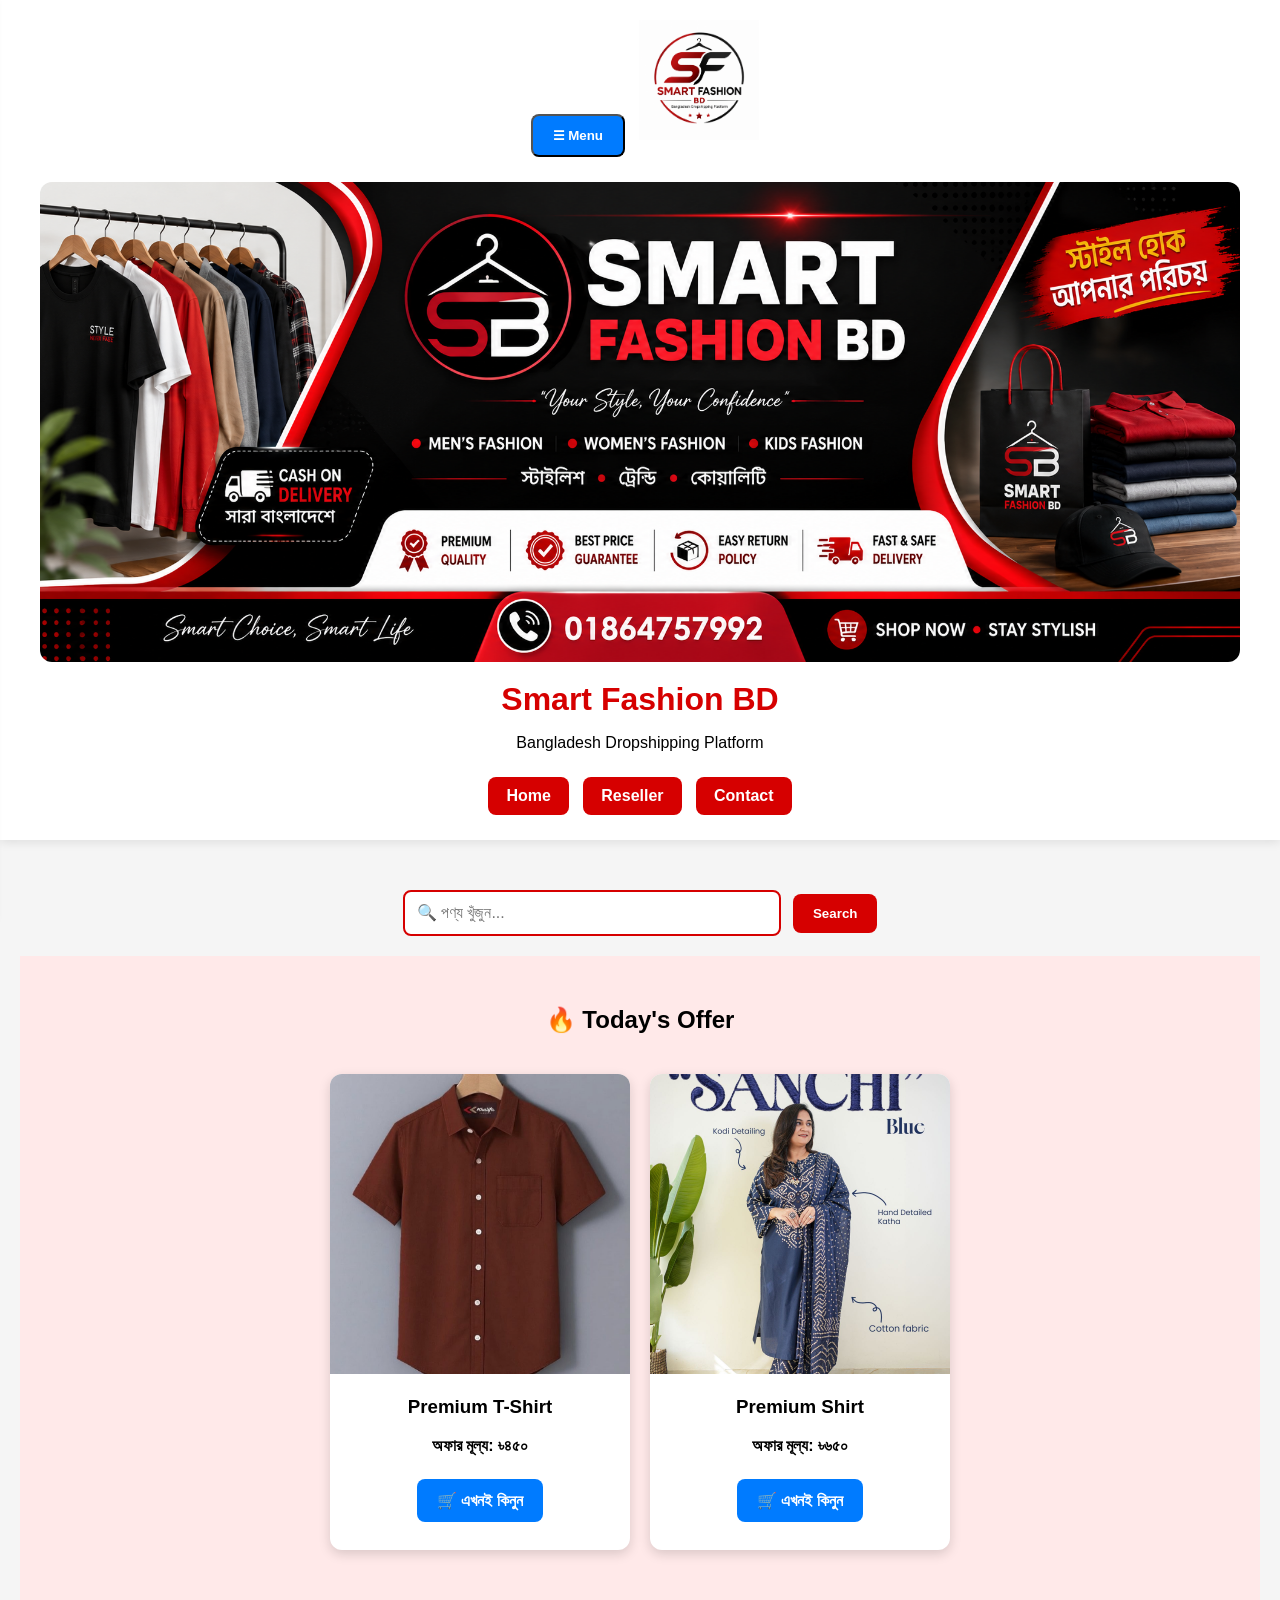
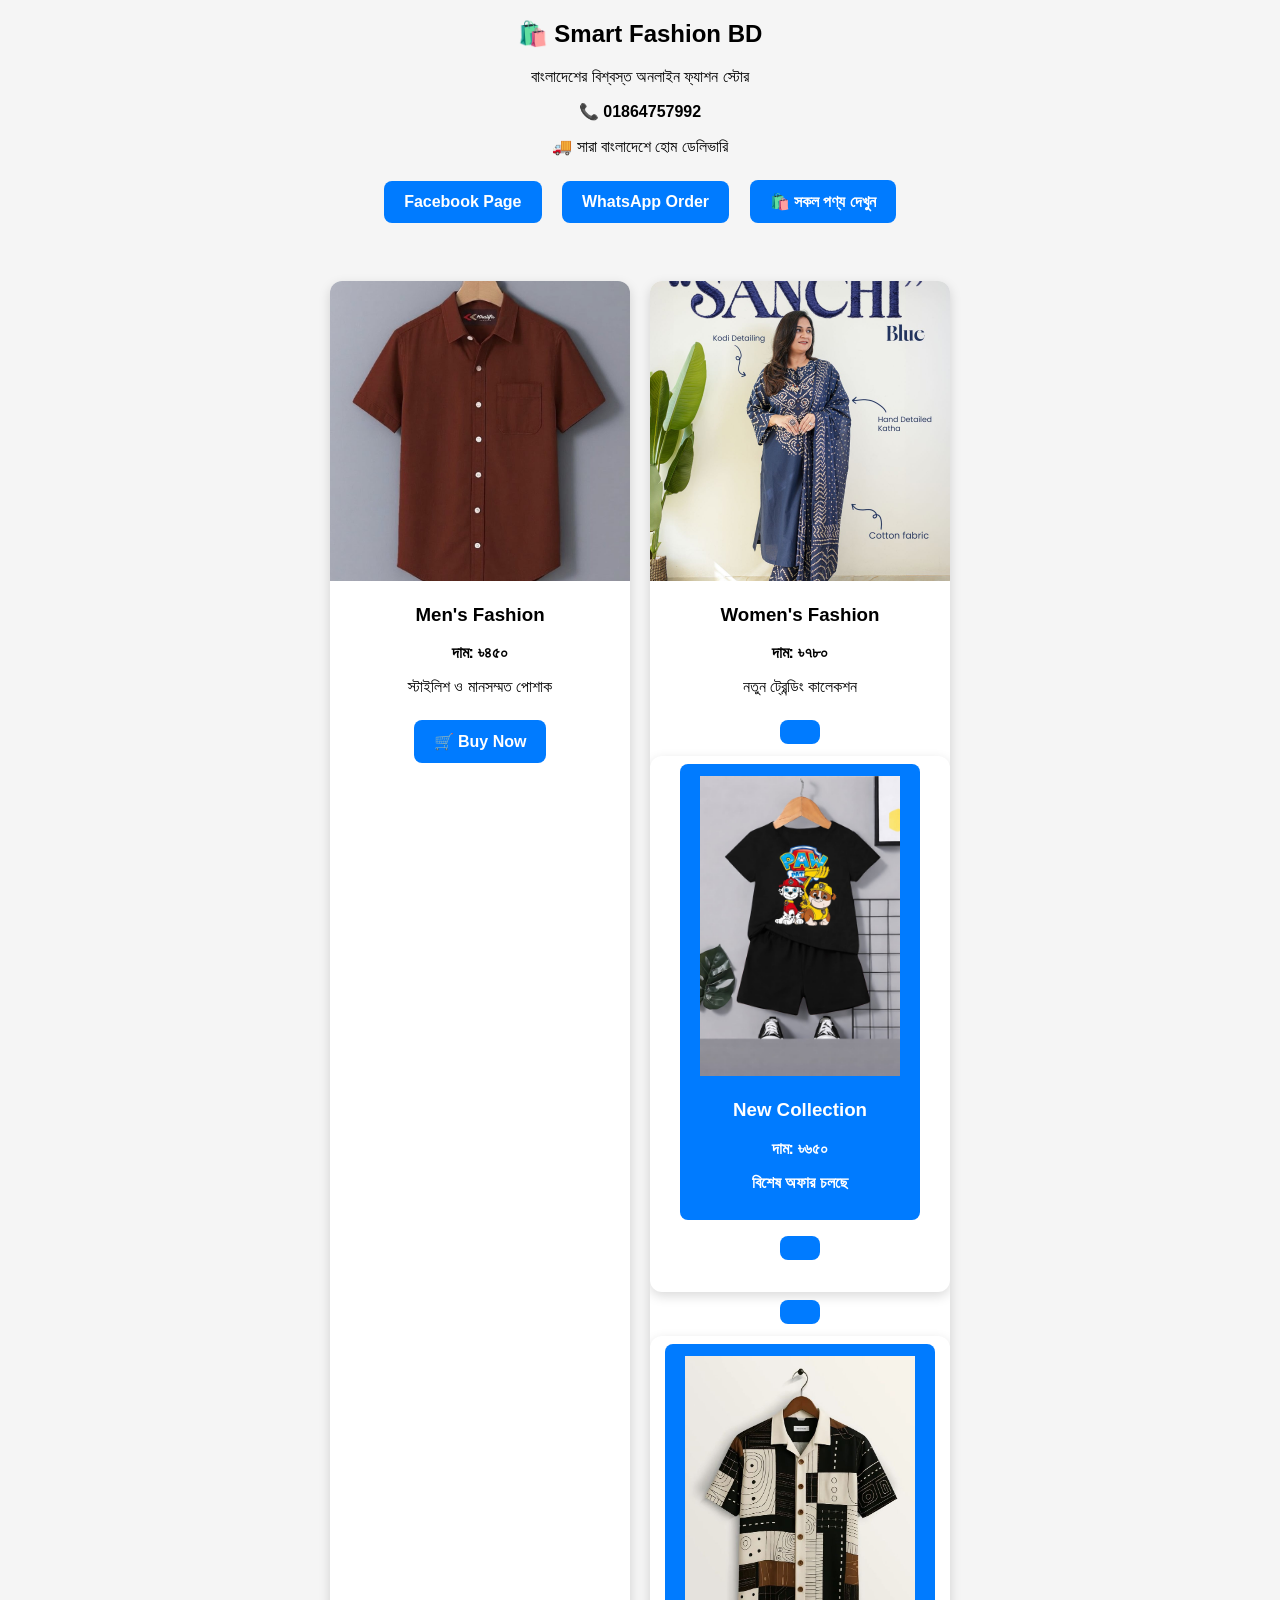
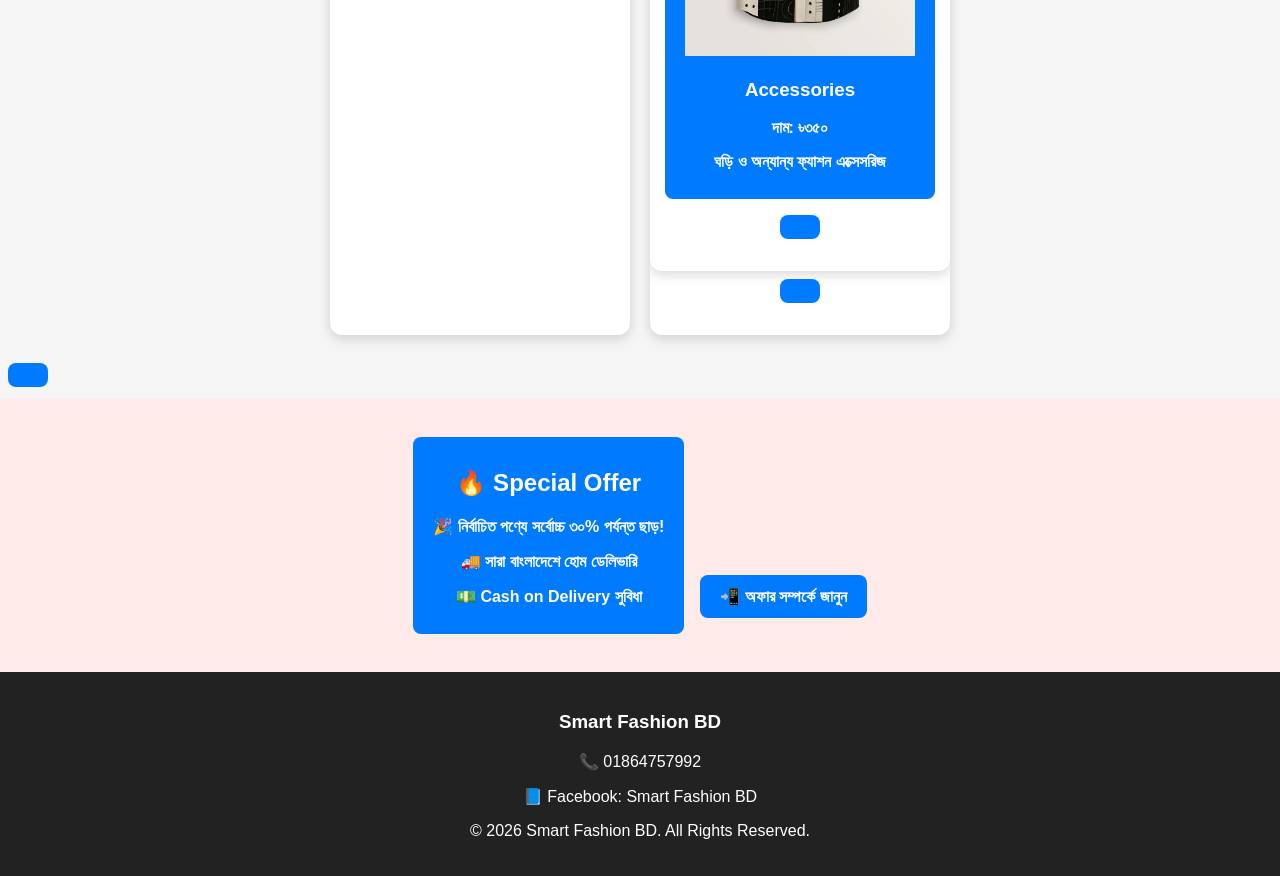
==== index.html @ 2b60688f "Update index.html" ====
<!DOCTYPE html>
<html lang="bn">
<head>
<meta charset="UTF-8">
<meta name="viewport" content="width=device-width, initial-scale=1.0">
<title>Smart Fashion BD</title>
<link rel="stylesheet" href="style.css">
</head>

<body>
<div id="sideMenu" class="side-menu">

<a href="javascript:void(0)" onclick="toggleMenu()">❌ বন্ধ করুন</a>

<a href="index.html">🏠 হোম</a>
<a href="categories.html">🛍️ সকল পণ্য</a>
<a href="mens.html">👔 পুরুষদের পোশাক</a>
<a href="womens.html">👗 মহিলাদের পোশাক</a>
<a href="kids.html">👶 বাচ্চাদের পোশাক</a>
<a href="products.html">🔥 অফার</a>
<a href="contact.html">📞 যোগাযোগ</a>

</div>
<header class="header">
<button class="btn" onclick="toggleMenu()">☰ Menu</button>
<img src="file_00000000e8708207a7eef82ec469498c.png" alt="Logo" width="120">

<img src="a_wide_horizontal_promotional_banner_hero_image.png"
alt="Banner"
style="width:100%;max-width:1200px;border-radius:12px;margin-top:15px;">

<h1>Smart Fashion BD</h1>

<p>Bangladesh Dropshipping Platform</p>

<nav>
<a href="#">Home</a>

<a href="#">Reseller</a>
<a href="contact.html">Contact</a>
</nav>

</header>

<section class="hero">
  <section class="search-box">
    <input type="text" placeholder="🔍 পণ্য খুঁজুন...">
    <button>Search</button>
  </section>
  <section class="offer">

<h2>🔥 Today's Offer</h2>

<div class="products">

<div class="card">
<img src="1783412689_L_2.jpeg" alt="Offer Product">
<h3>Premium T-Shirt</h3>
<p><strong>অফার মূল্য: ৳৪৫০</strong></p>
<a href="order.html" class="btn">🛒 এখনই কিনুন</a>
</div>

<div class="card">
<img src="1783266754_L_6.jpeg" alt="Best Selling">
<h3>Premium Shirt</h3>
<p><strong>অফার মূল্য: ৳৬৫০</strong></p>
<a href="order.html" class="btn">🛒 এখনই কিনুন</a>
</div>

</div>

  </section>
<h2>🛍️ Smart Fashion BD</h2>

<p>বাংলাদেশের বিশ্বস্ত অনলাইন ফ্যাশন স্টোর</p>

<p><strong>📞 01864757992</strong></p>

<p>🚚 সারা বাংলাদেশে হোম ডেলিভারি</p>

<a href="https://www.facebook.com/share/1at7yaCcNN/" class="btn">Facebook Page</a>

<a href="https://wa.me/8801864757992" class="btn">WhatsApp Order</a>
<a href="categories.html" class="btn">🛍️ সকল পণ্য দেখুন</a>
</section>

<section class="products">

<div class="card">
<img src="1783412689_L_2.jpeg" alt="Men Fashion">
<h3>Men's Fashion</h3>
<p><strong>দাম: ৳৪৫০</strong></p>
<p>স্টাইলিশ ও মানসম্মত পোশাক</p>
<a href="order.html" class="btn">🛒 Buy Now</a>
</div>

<div class="card">
<img src="1783266754_L_6.jpeg" alt="Women Fashion">
<h3>Women's Fashion</h3>
<p><strong>দাম: ৳৭৮০</strong></p>
<p>নতুন ট্রেন্ডিং কালেকশন</p>
<a href="https://wa.me/8801864757992?text=আমি Women's Fashion অর্ডার করতে চাই" class="btn"
</div>
<div class="card">
<img src="1776963710_L_6.jpeg" alt="New Collection">
<h3>New Collection</h3>
<p><strong>দাম: ৳৬৫০</strong></p>
<p>বিশেষ অফার চলছে</p>
<a href="https://wa.me/8801864757992?text=আমি New Collection অর্ডার করতে চাই" class="btn">
</div>

<div class="card">
<img src="1782410898_L_2.jpeg" alt="Accessories">
<h3>Accessories</h3>
<p><strong>দাম: ৳৩৫০</strong></p>
<p>ঘড়ি ও অন্যান্য ফ্যাশন এক্সেসরিজ</p>
<a href="https://wa.me/8801864757992?text=আমি Accessories অর্ডার করতে চাই" class="btn">
</div>

</section>

<section class="offer">
<h2>🔥 Special Offer</h2>

<p>🎉 নির্বাচিত পণ্যে সর্বোচ্চ ৩০% পর্যন্ত ছাড়!</p>

<p>🚚 সারা বাংলাদেশে হোম ডেলিভারি</p>

<p>💵 Cash on Delivery সুবিধা</p>

<a href="https://wa.me/8801864757992?text=আমি অফারের পণ্য সম্পর্কে জানতে চাই" class="btn">
📲 অফার সম্পর্কে জানুন
</a>

</section>

<footer class="footer">
<h3>Smart Fashion BD</h3>
<p>📞 01864757992</p>
<p>📘 Facebook: Smart Fashion BD</p>
<p>© 2026 Smart Fashion BD. All Rights Reserved.</p>
</footer>
  
  <script src="menu.js"></script>
</body>
</html>
---- style.css ----
body{
    margin:0;
    font-family:Arial,sans-serif;
    background:#f5f5f5;
}

.header{
    background:#fff;
    text-align:center;
    padding:20px;
    box-shadow:0 2px 10px rgba(0,0,0,.1);
}

.header img:first-child{
    width:100px;
}

.header h1{
    color:#d60000;
    margin:15px 0 5px;
}

.header nav{
    margin-top:20px;
}

.header nav a{
    display:inline-block;
    margin:5px;
    padding:10px 18px;
    background:#d60000;
    color:#fff;
    text-decoration:none;
    border-radius:8px;
    font-weight:bold;
}

.hero{
    text-align:center;
    padding:30px 20px;
}

.btn{
    display:inline-block;
    background:#d60000;
    color:#fff;
    padding:12px 20px;
    margin:8px;
    border-radius:8px;
    text-decoration:none;
    font-weight:bold;
}

.products{
    display:flex;
    flex-wrap:wrap;
    justify-content:center;
    gap:20px;
    padding:20px;
}

.card{
    background:#fff;
    width:300px;
    border-radius:12px;
    overflow:hidden;
    box-shadow:0 4px 12px rgba(0,0,0,.15);
    text-align:center;
    padding-bottom:20px;
}

.card img{
    width:100%;
    height:300px;
    object-fit:cover;
}

.offer{
    background:#ffe9e9;
    text-align:center;
    padding:30px;
}

.footer{
    background:#222;
    color:#fff;
    text-align:center;
    padding:20px;
  }
.search-box{
    text-align:center;
    padding:20px;
}

.search-box input{
    width:70%;
    max-width:350px;
    padding:12px;
    border:2px solid #d60000;
    border-radius:8px;
    font-size:16px;
}

.search-box button{
    padding:12px 20px;
    margin-left:8px;
    background:#d60000;
    color:#fff;
    border:none;
    border-radius:8px;
    font-weight:bold;
    cursor:pointer;
    }
.side-menu{
position:fixed;
top:0;
left:-260px;
width:250px;
height:100%;
background:#ffffff;
box-shadow:2px 0 10px rgba(0,0,0,0.2);
padding-top:20px;
transition:0.3s;
z-index:9999;
}

.side-menu a{
display:block;
padding:15px 20px;
text-decoration:none;
color:#333;
font-weight:bold;
border-bottom:1px solid #eee;
}

.side-menu a:hover{
background:#f5f5f5;
}

.header button{
margin:10px;
}
.btn{
display:inline-block;
background:#007bff;
color:white;
padding:12px 20px;
border-radius:8px;
text-decoration:none;
font-weight:bold;
margin:8px;
}

.btn:hover{
background:#0056b3;
}
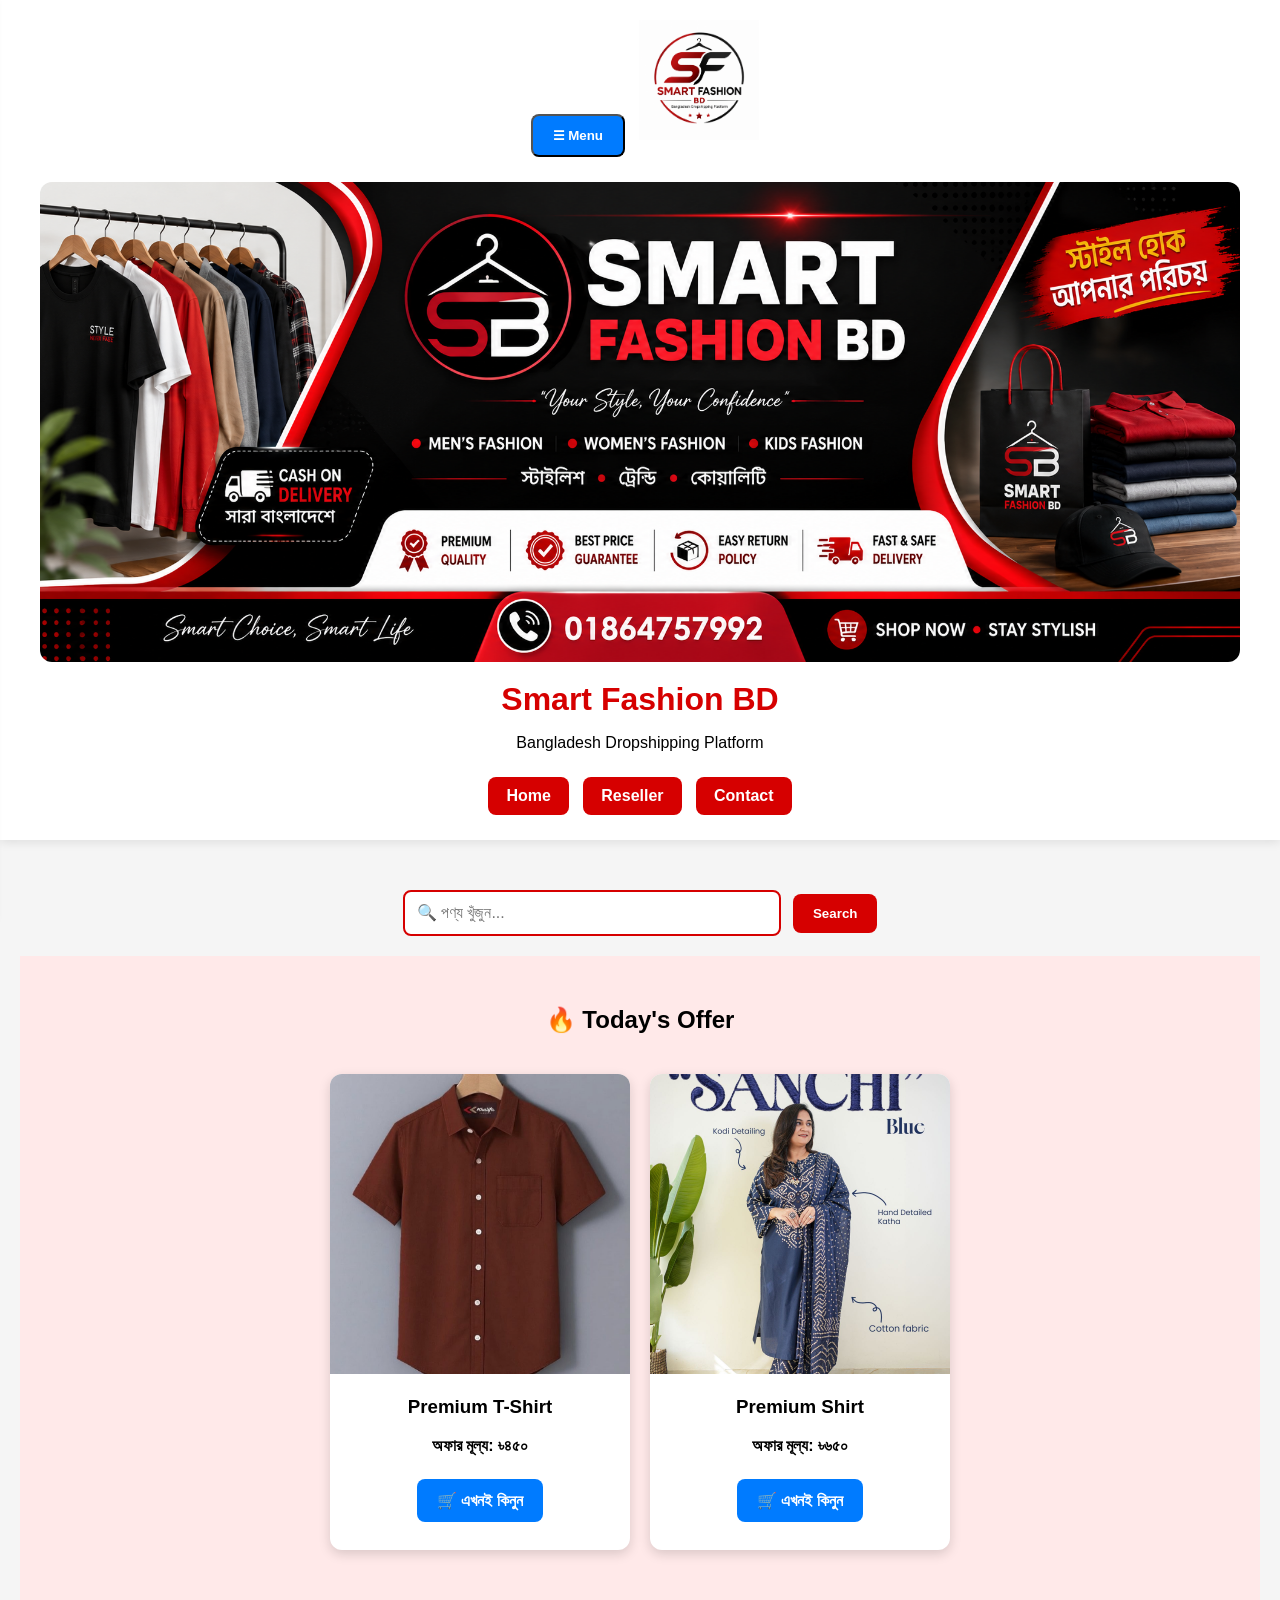
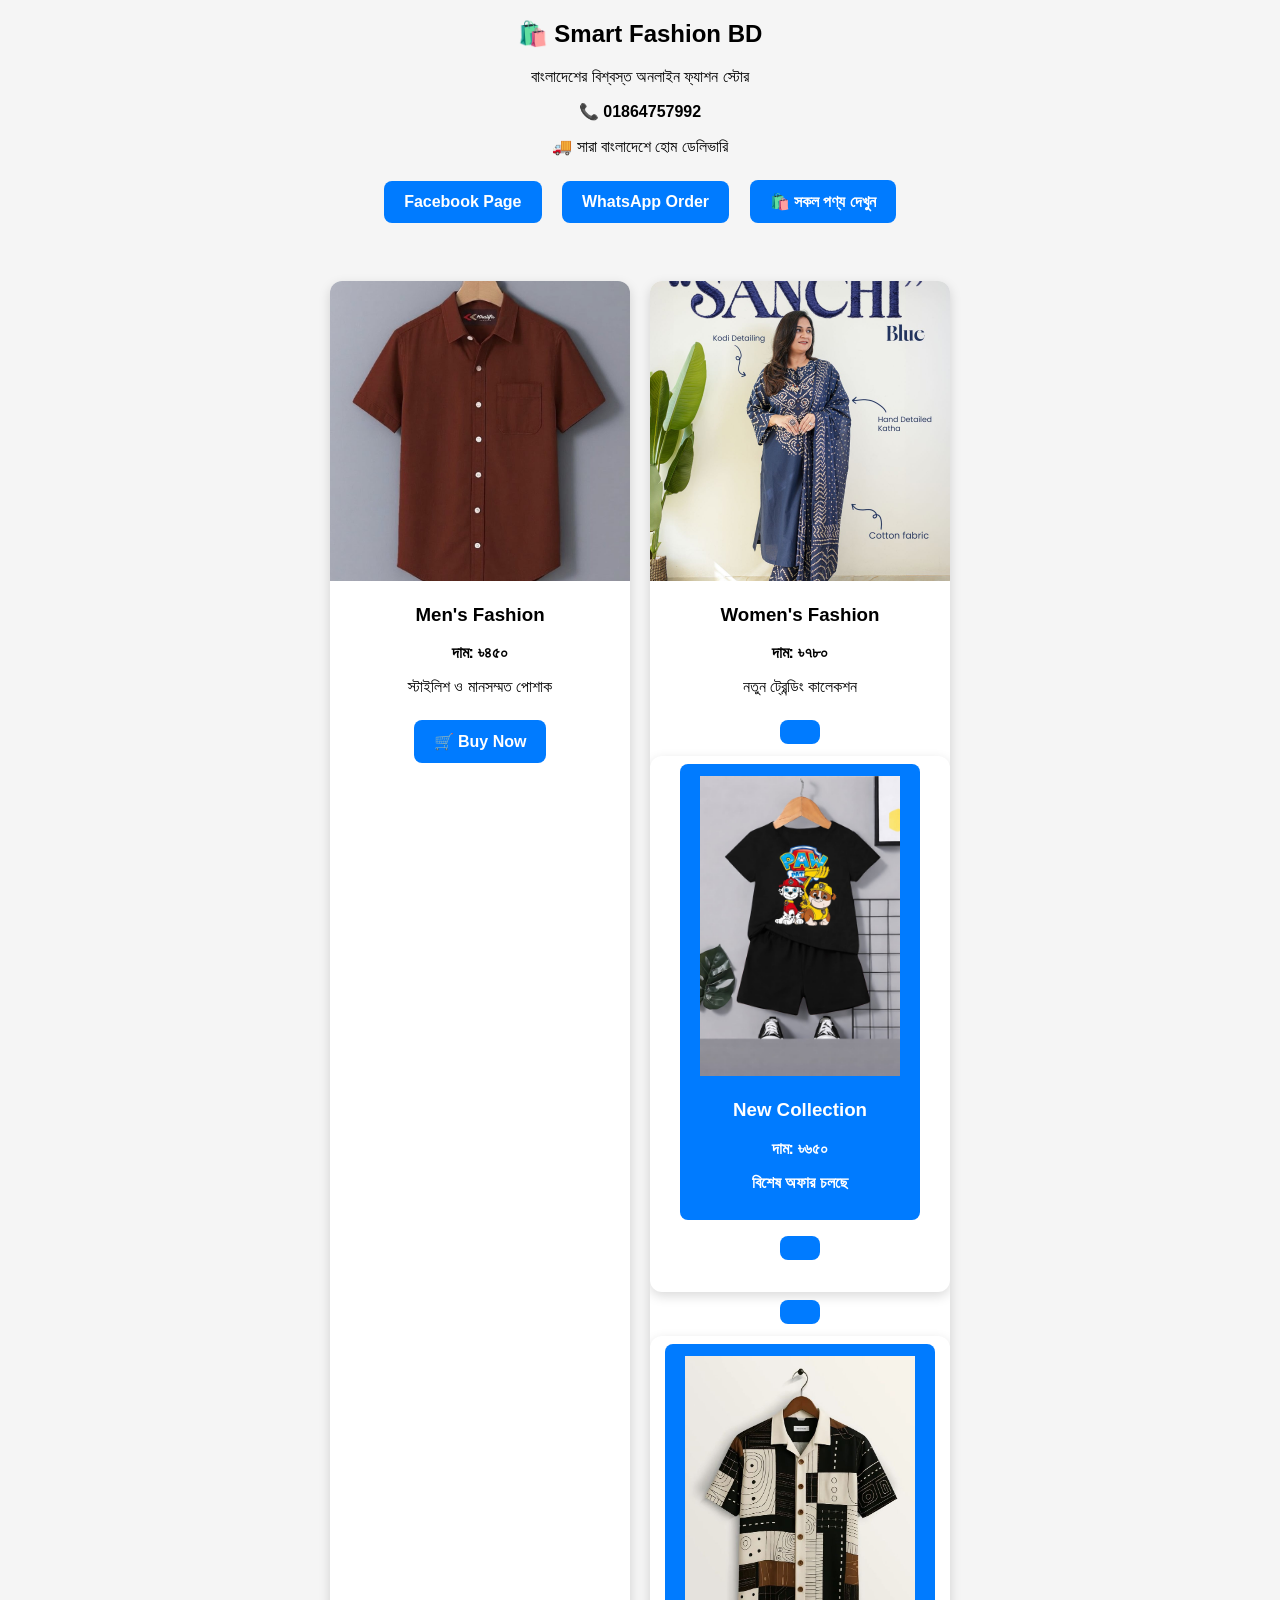
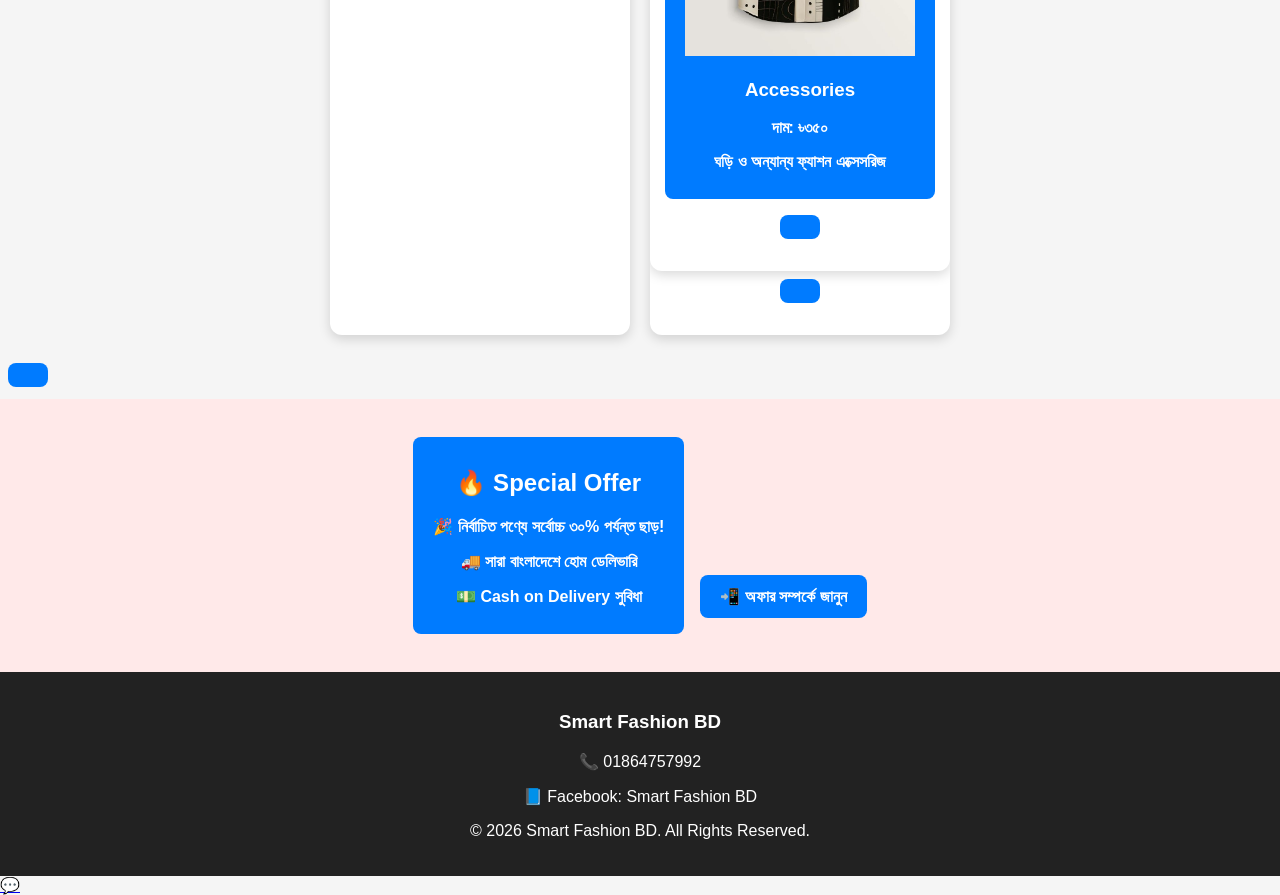
==== commit 44a0630d: "Update index.html" ====
--- a/index.html
+++ b/index.html
@@ -142,5 +142,8 @@
 </footer>
   
   <script src="menu.js"></script>
+  <a href="https://wa.me/8801864757992" class="whatsapp-float">
+💬
+  </a>
 </body>
 </html>
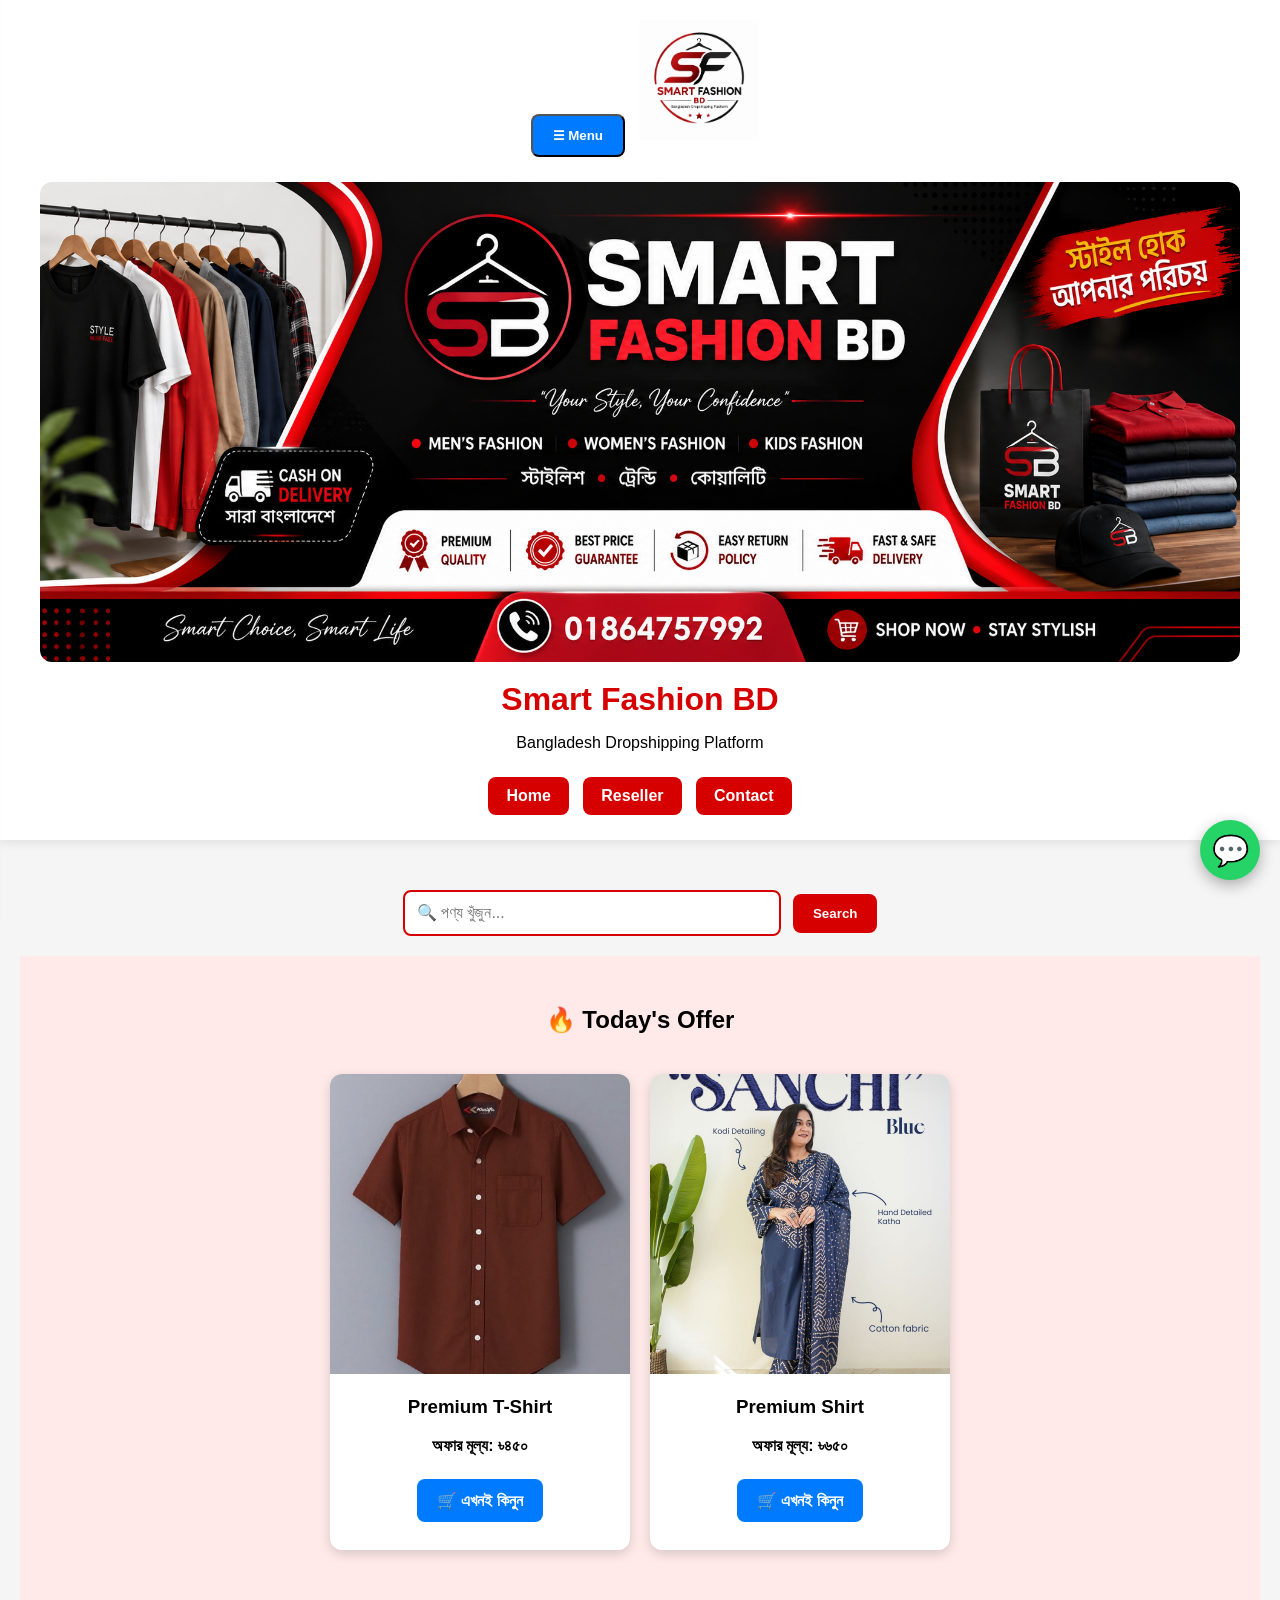
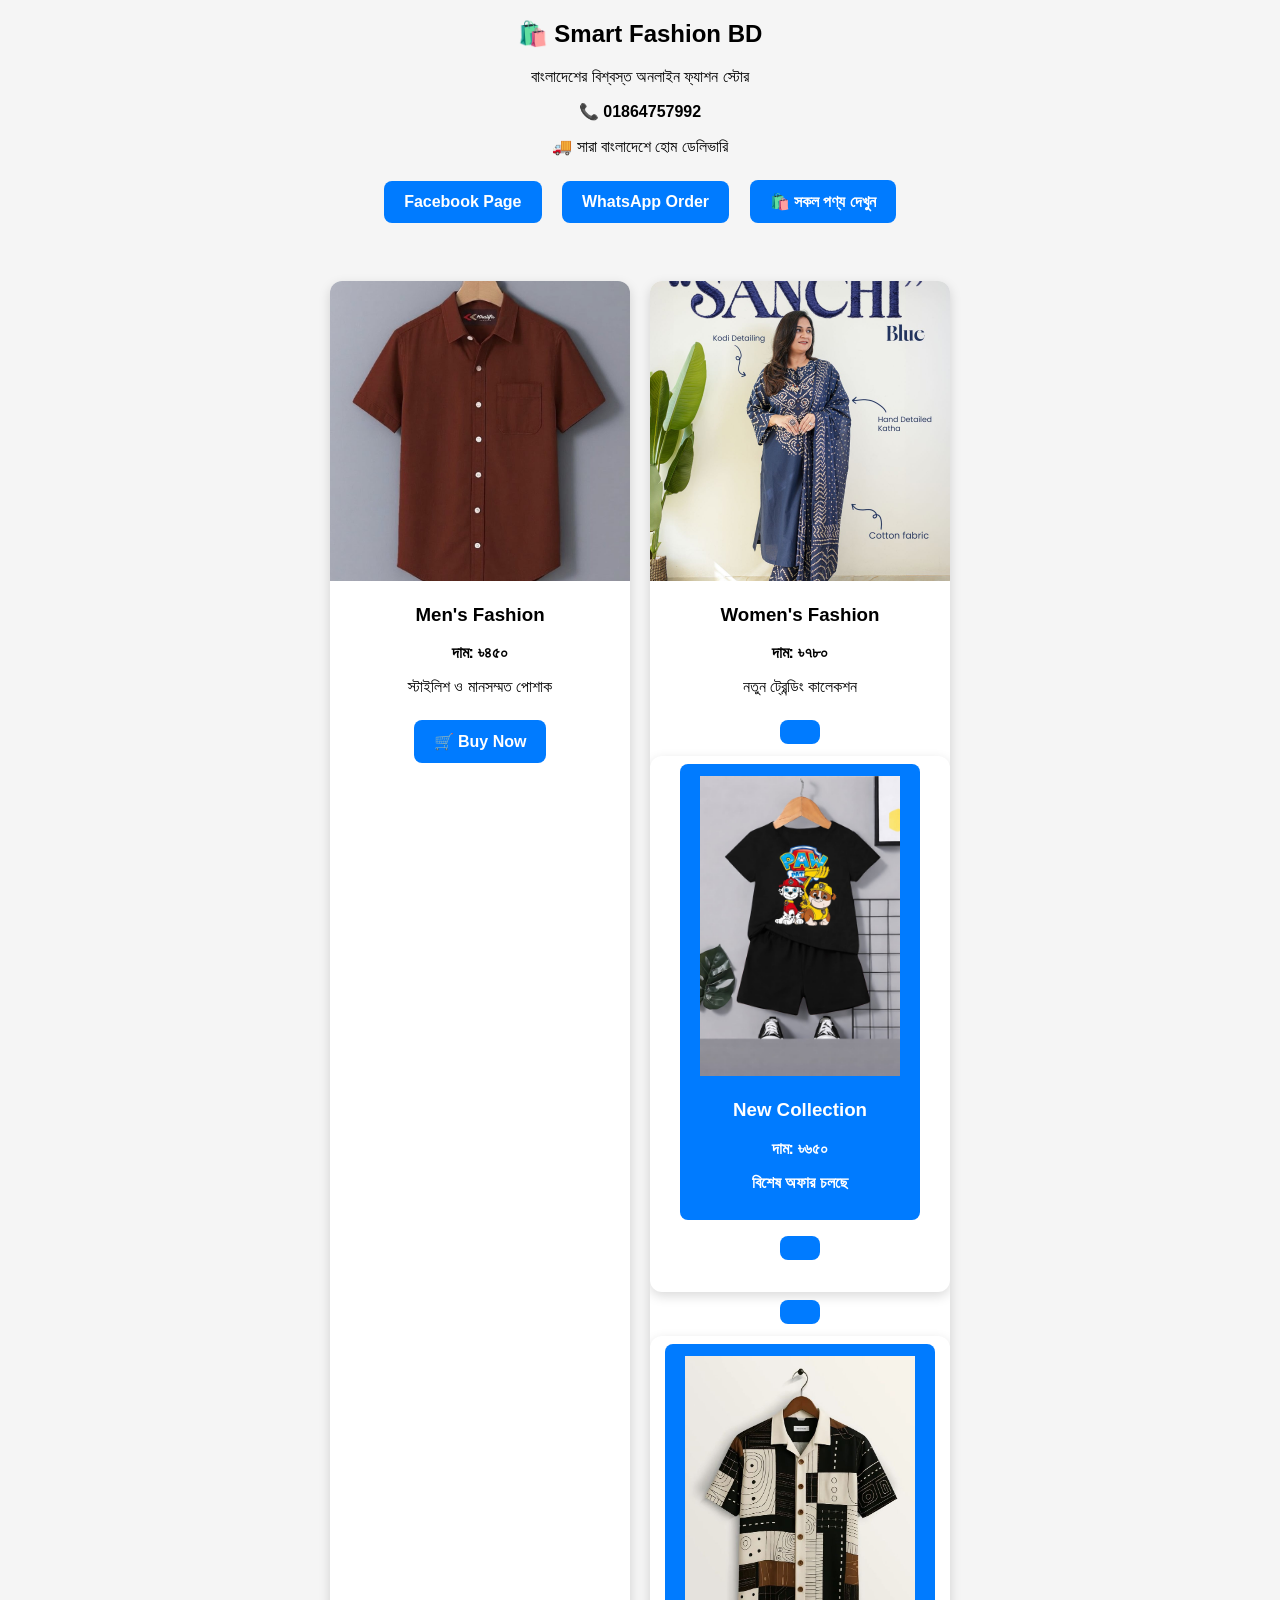
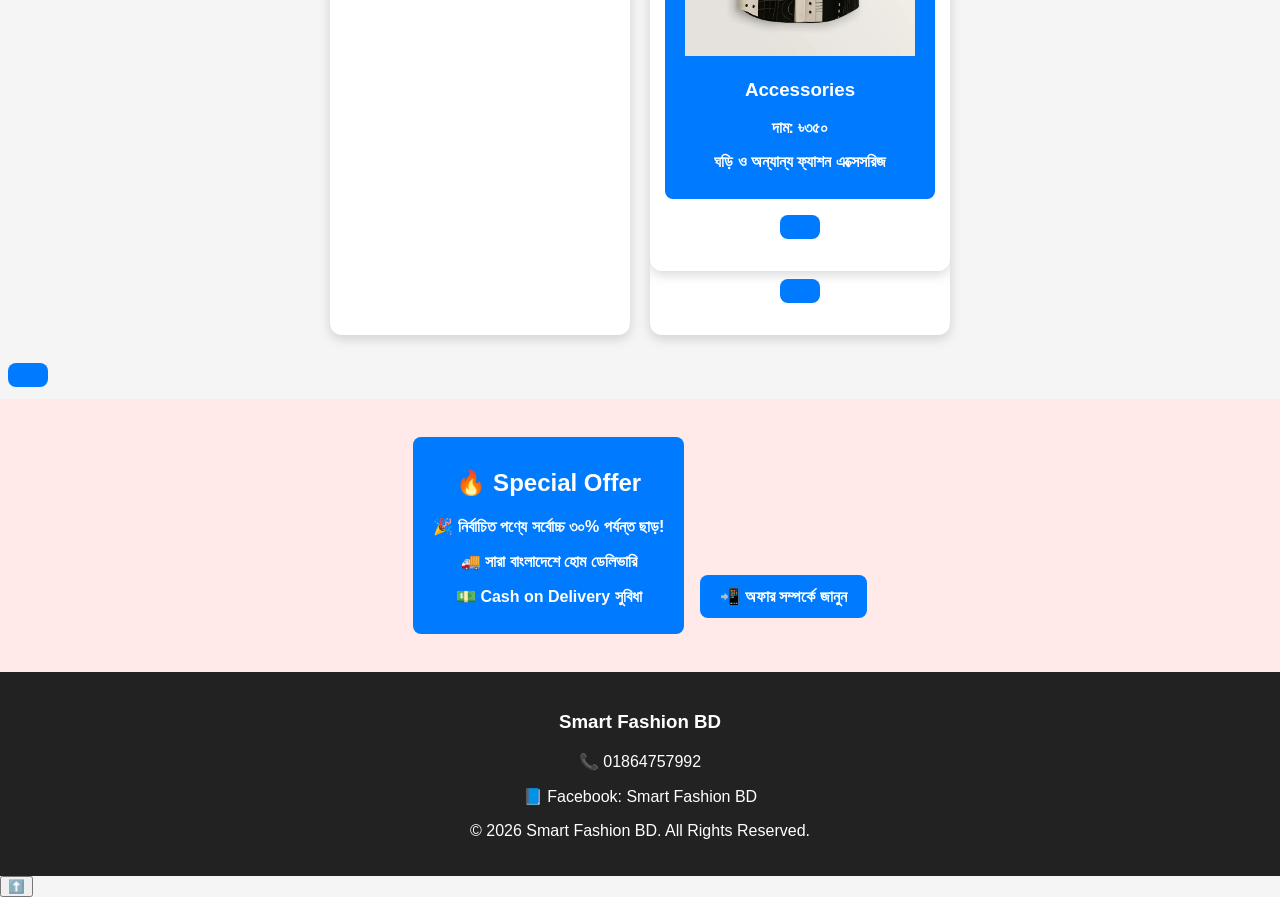
==== commit 30f3f63f: "Update index.html" ====
--- a/index.html
+++ b/index.html
@@ -145,5 +145,8 @@
   <a href="https://wa.me/8801864757992" class="whatsapp-float">
 💬
   </a>
+  <button onclick="window.scrollTo({top:0,behavior:'smooth'})" class="top-btn">
+⬆️
+  </button>
 </body>
 </html>
--- a/style.css
+++ b/style.css
@@ -154,3 +154,25 @@
 .btn:hover{
 background:#0056b3;
 }
+.whatsapp-float{
+position:fixed;
+bottom:20px;
+right:20px;
+width:60px;
+height:60px;
+background:#25D366;
+color:#fff;
+border-radius:50%;
+display:flex;
+align-items:center;
+justify-content:center;
+font-size:30px;
+text-decoration:none;
+box-shadow:0 5px 15px rgba(0,0,0,.3);
+z-index:9999;
+}
+
+.whatsapp-float:hover{
+transform:scale(1.1);
+transition:.3s;
+}
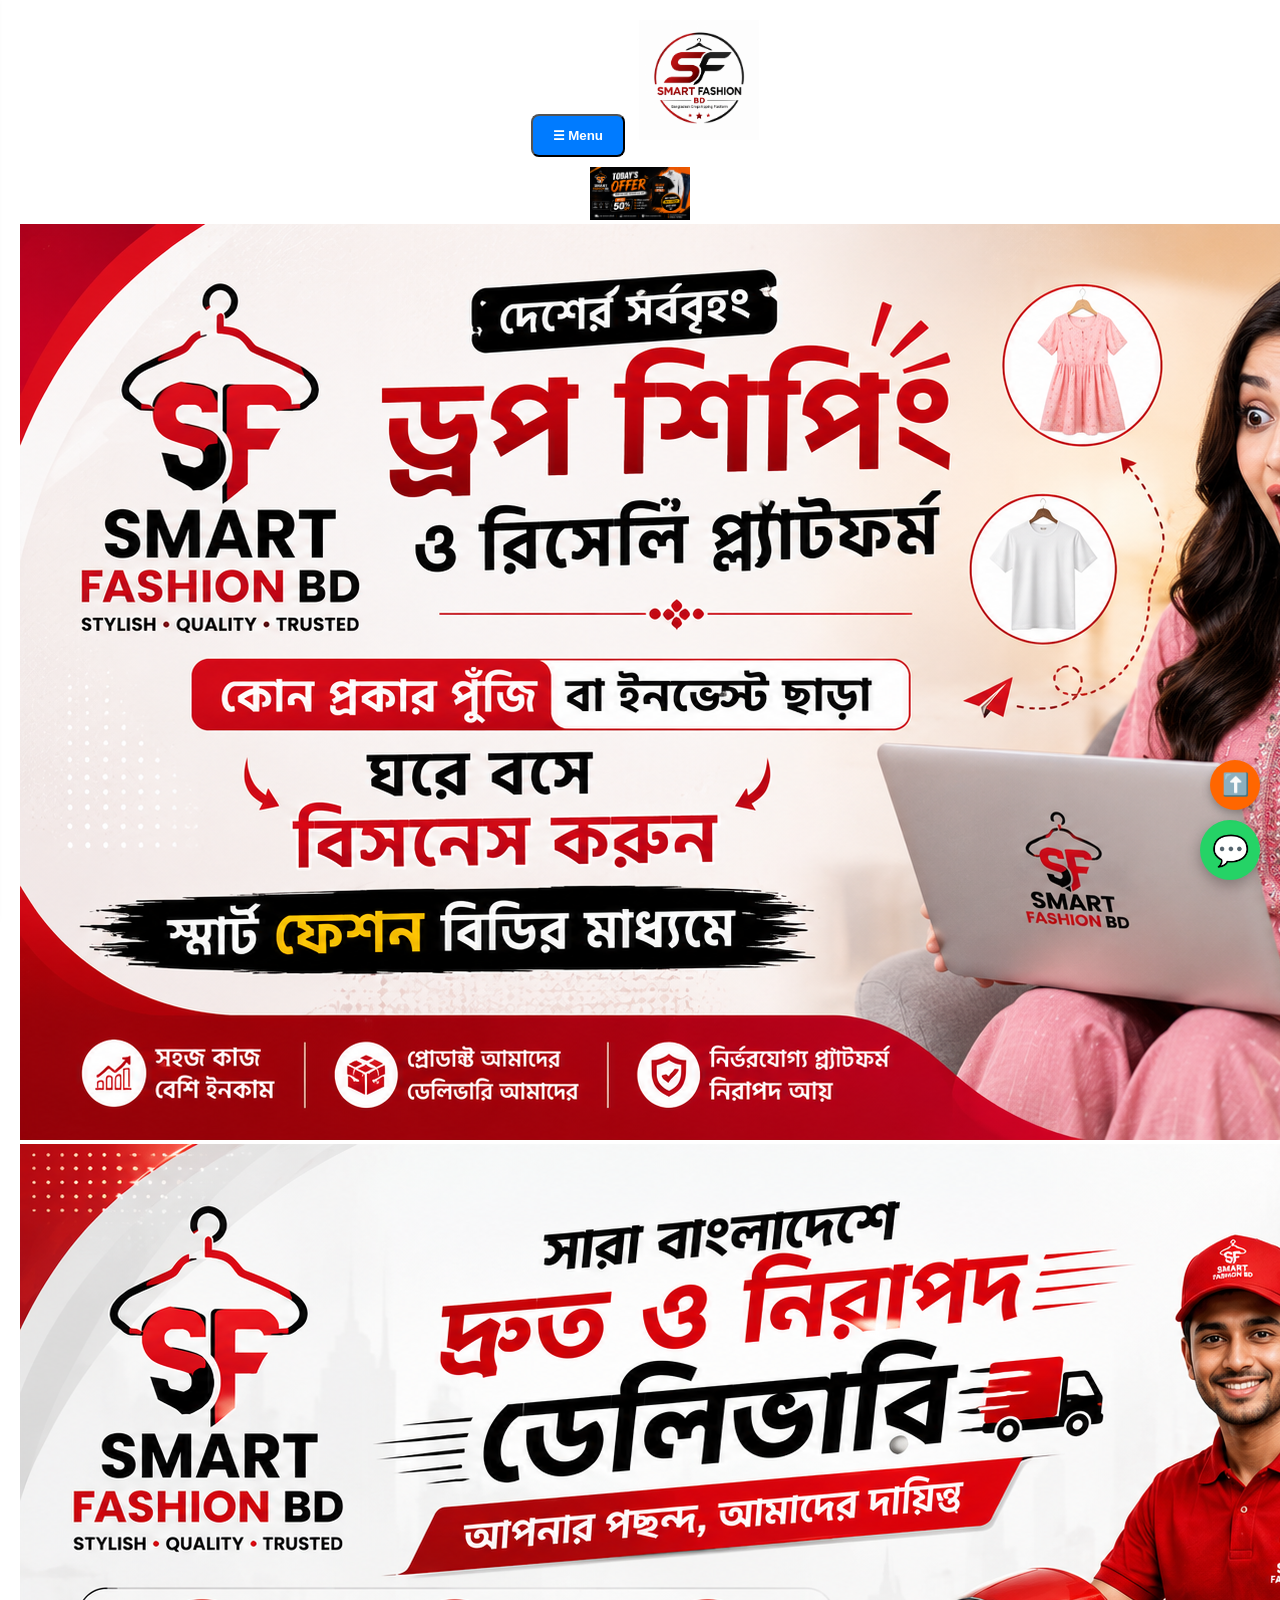
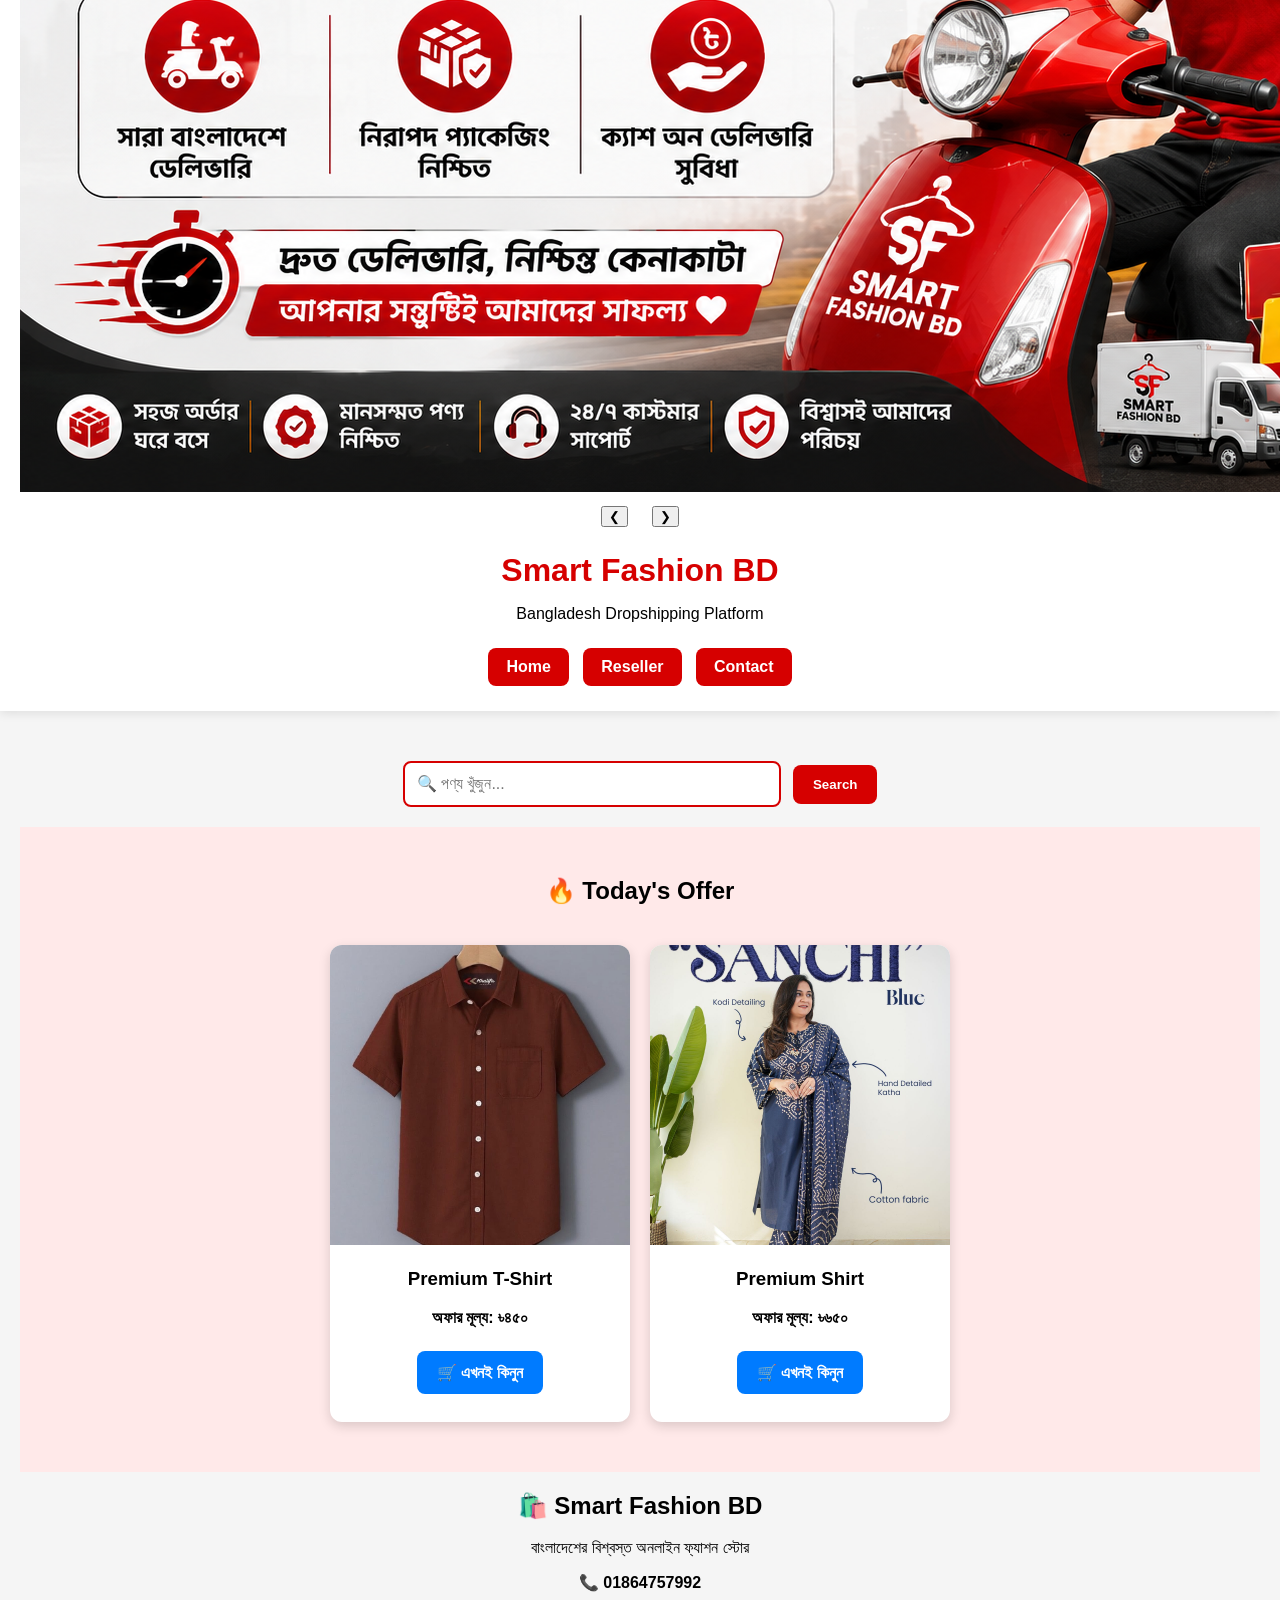
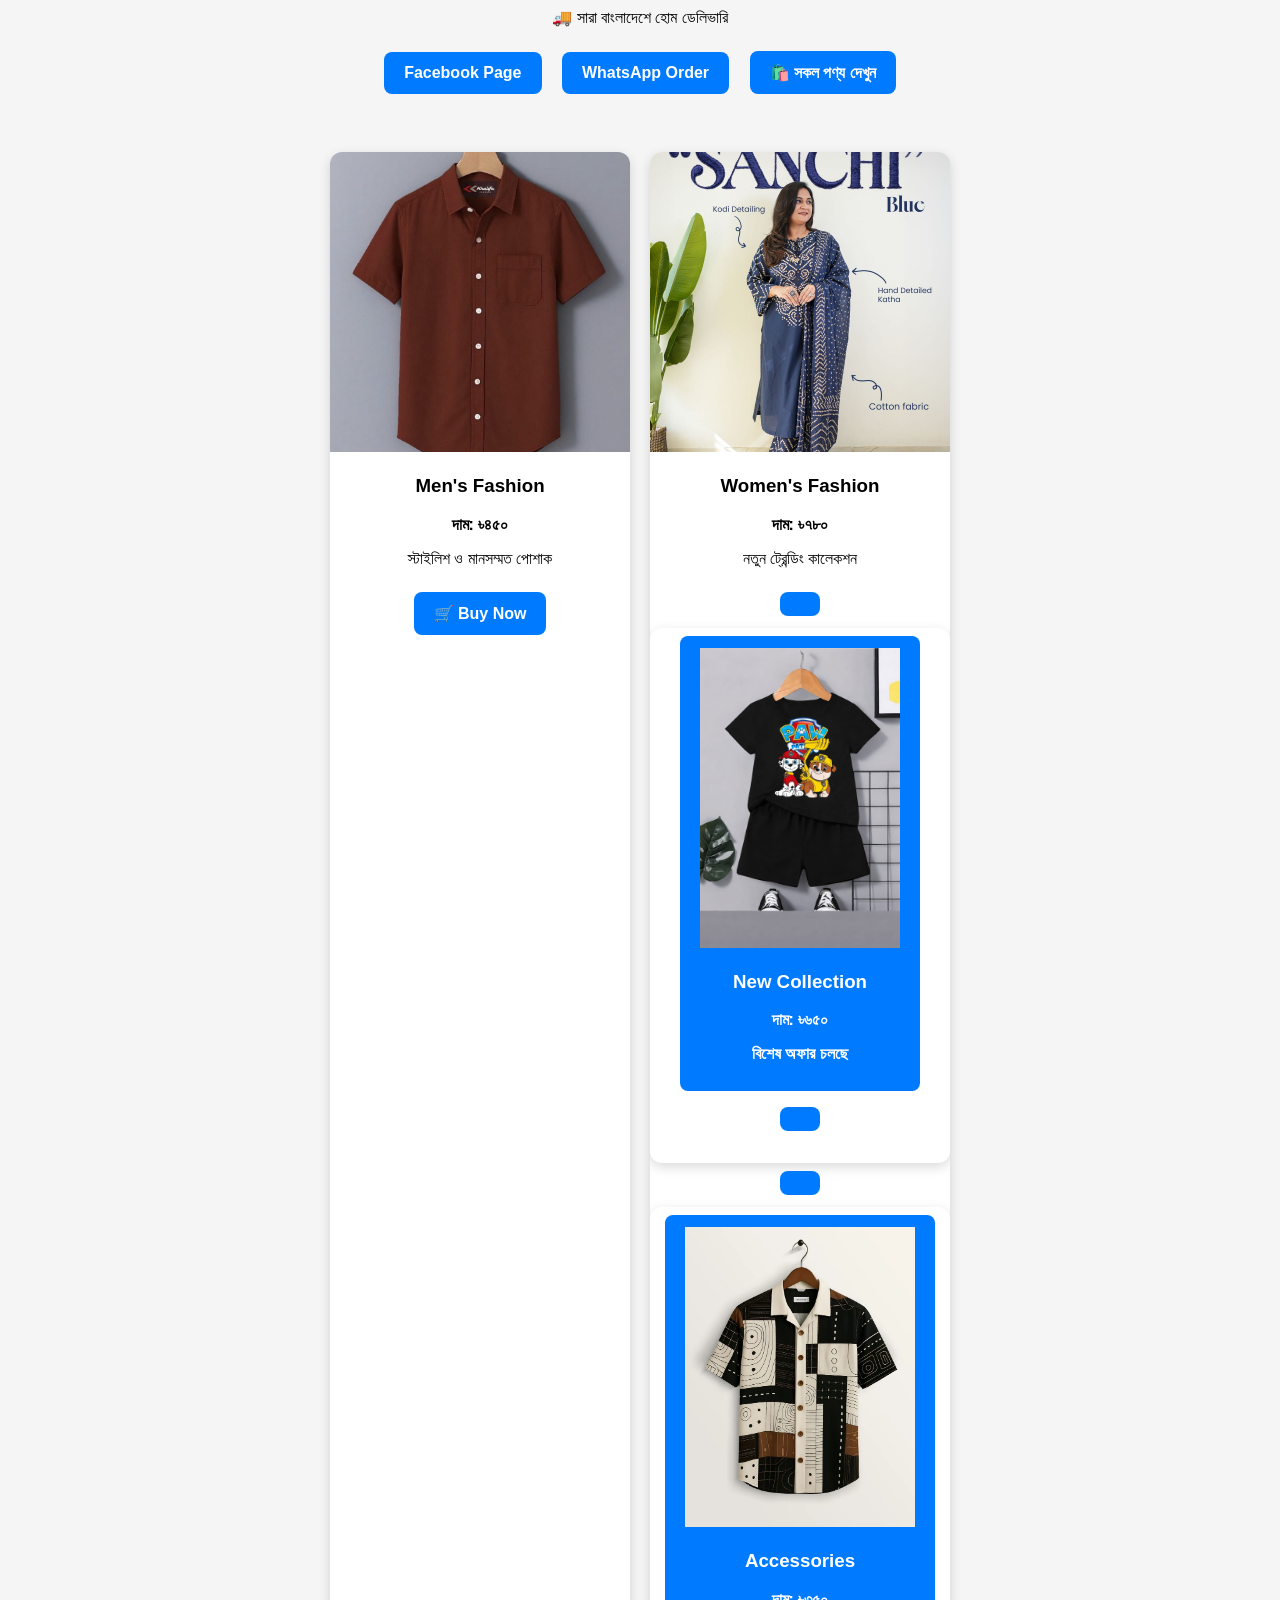
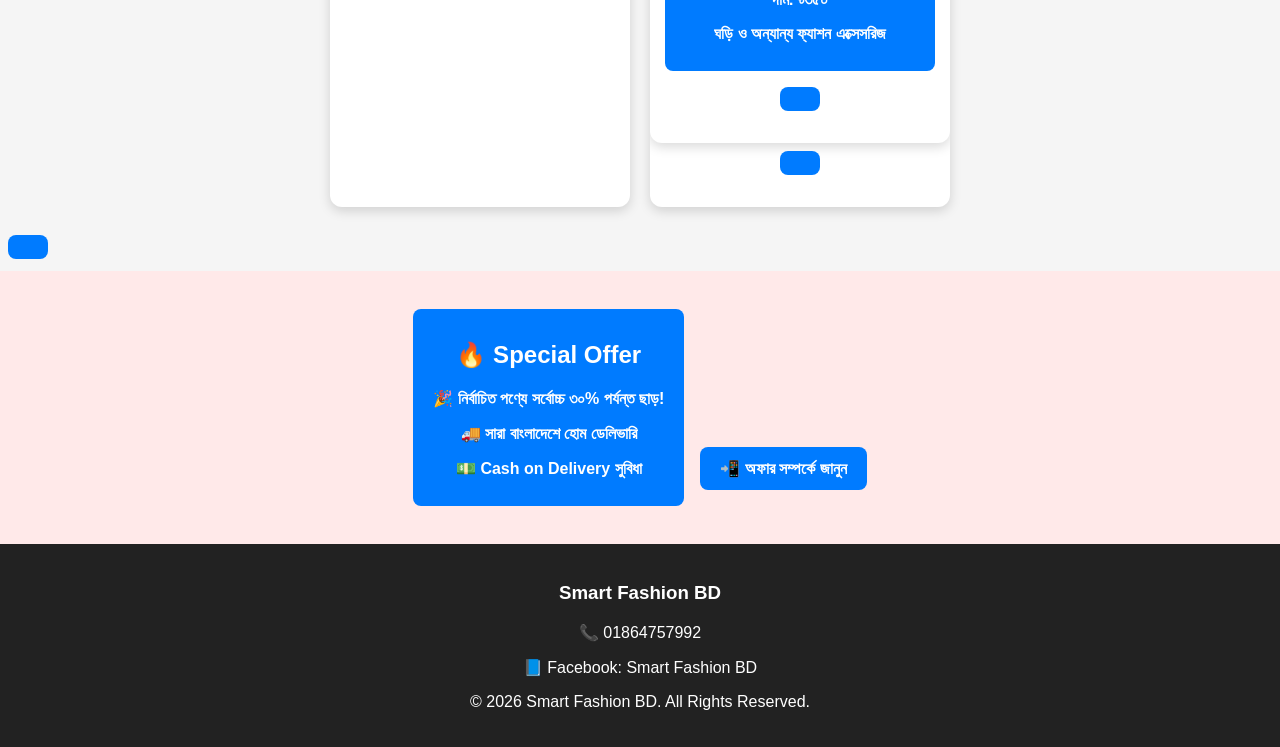
==== commit e80b9b94: "Update index.html" ====
--- a/index.html
+++ b/index.html
@@ -24,11 +24,19 @@
 <header class="header">
 <button class="btn" onclick="toggleMenu()">☰ Menu</button>
 <img src="file_00000000e8708207a7eef82ec469498c.png" alt="Logo" width="120">
+<div class="slider">
 
-<img src="a_wide_horizontal_promotional_banner_hero_image.png"
-alt="Banner"
-style="width:100%;max-width:1200px;border-radius:12px;margin-top:15px;">
+<img class="slide" src="file_000000005bac823092341829620570ac.png">
 
+<img class="slide" src="file_000000000be08209a3d50c9d78d00de0.png">
+
+<img class="slide" src="file_000000003ea48209a834b02ff1e3a2e3.png">
+
+<button class="prev" onclick="changeSlide(-1)">❮</button>
+
+<button class="next" onclick="changeSlide(1)">❯</button>
+
+</div>
 <h1>Smart Fashion BD</h1>
 
 <p>Bangladesh Dropshipping Platform</p>
--- a/style.css
+++ b/style.css
@@ -176,3 +176,23 @@
 transform:scale(1.1);
 transition:.3s;
 }
+.top-btn{
+position:fixed;
+bottom:90px;
+right:20px;
+width:50px;
+height:50px;
+border:none;
+border-radius:50%;
+background:#ff6600;
+color:#fff;
+font-size:22px;
+cursor:pointer;
+box-shadow:0 4px 10px rgba(0,0,0,.3);
+z-index:9999;
+}
+
+.top-btn:hover{
+transform:scale(1.1);
+transition:.3s;
+    }
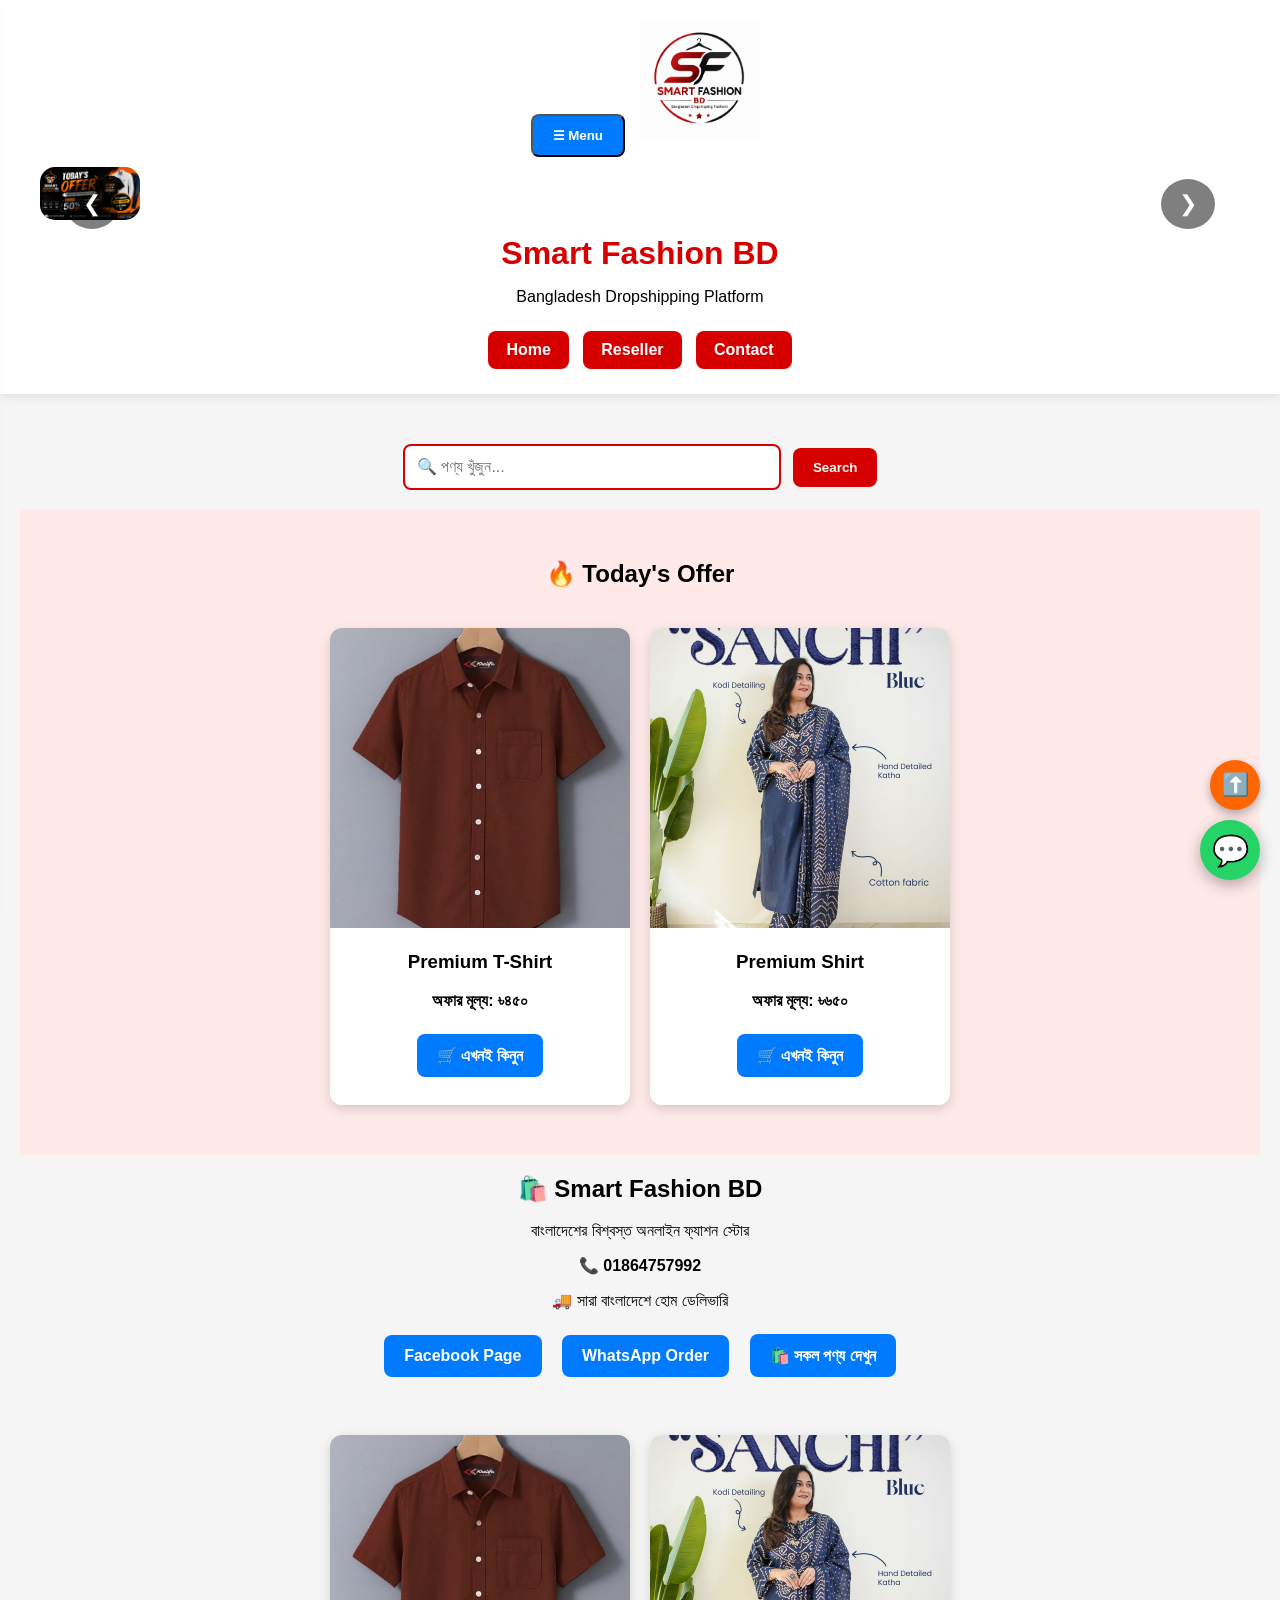
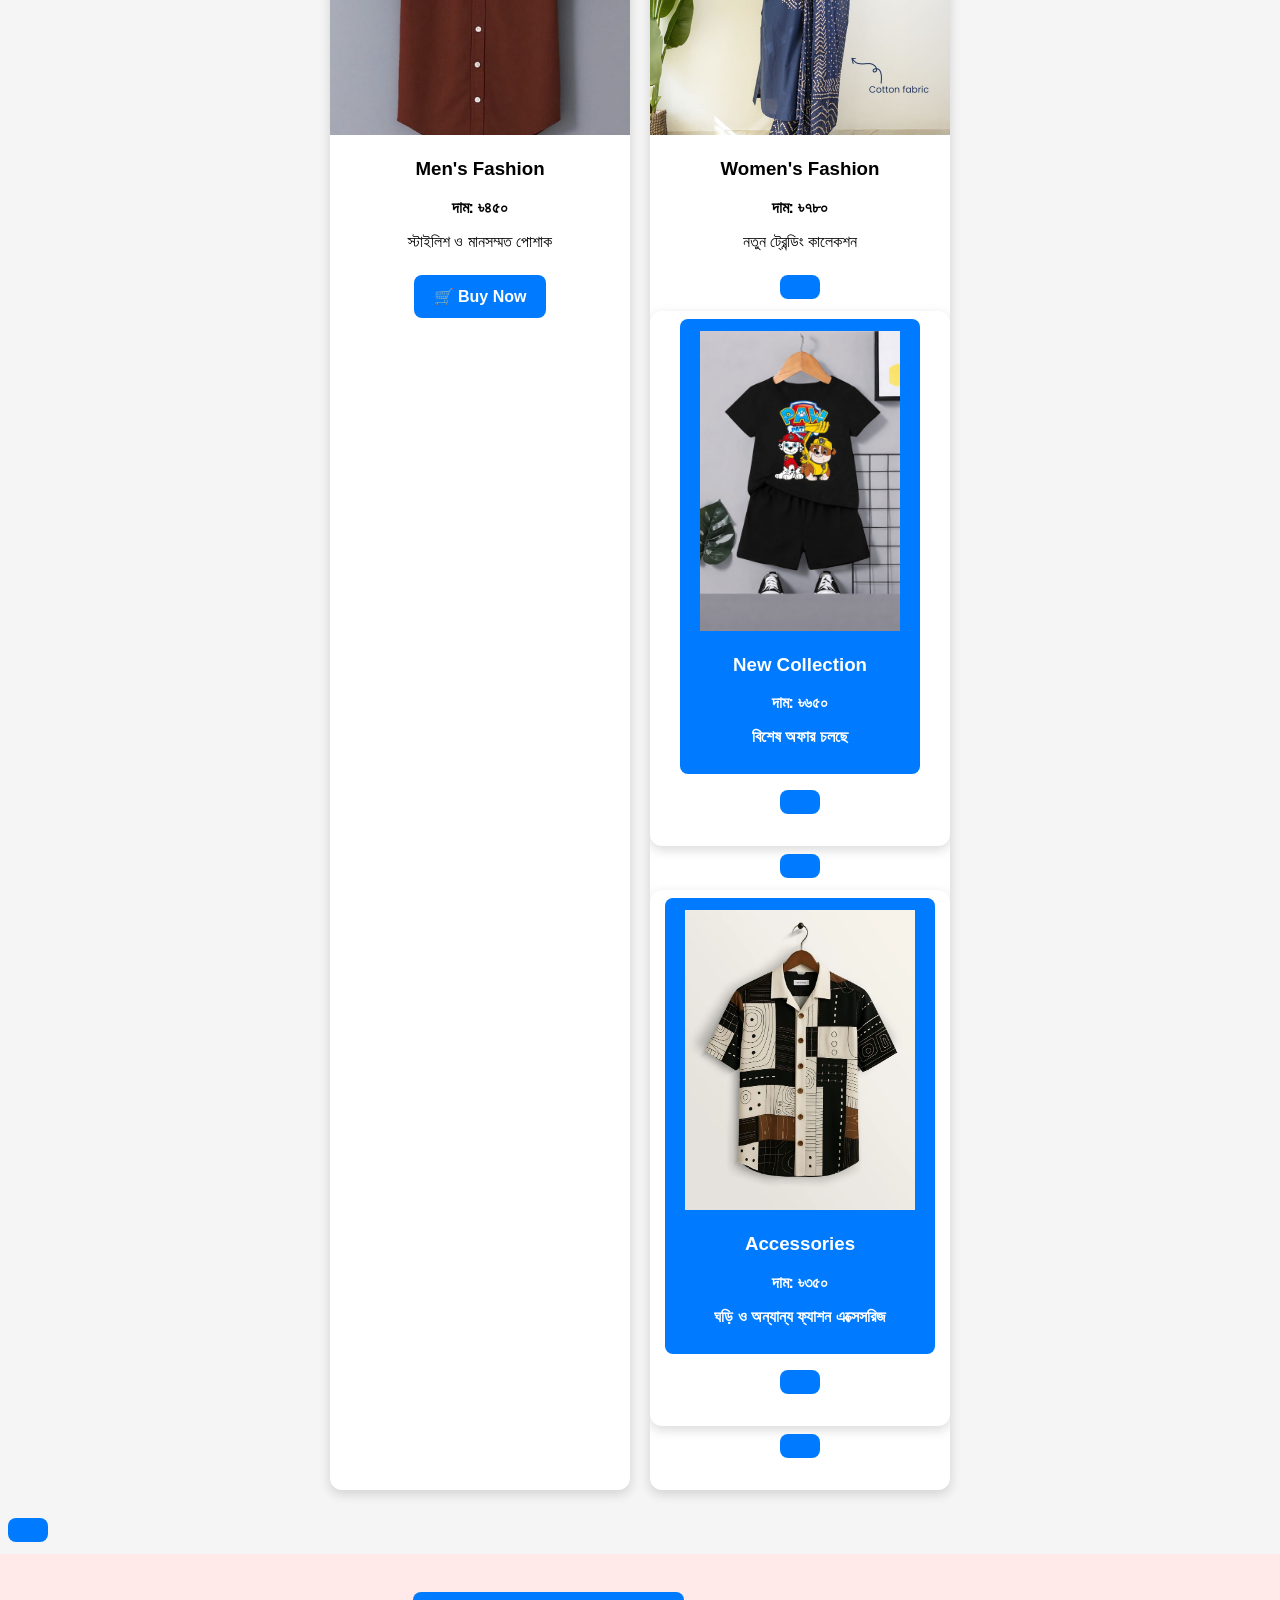
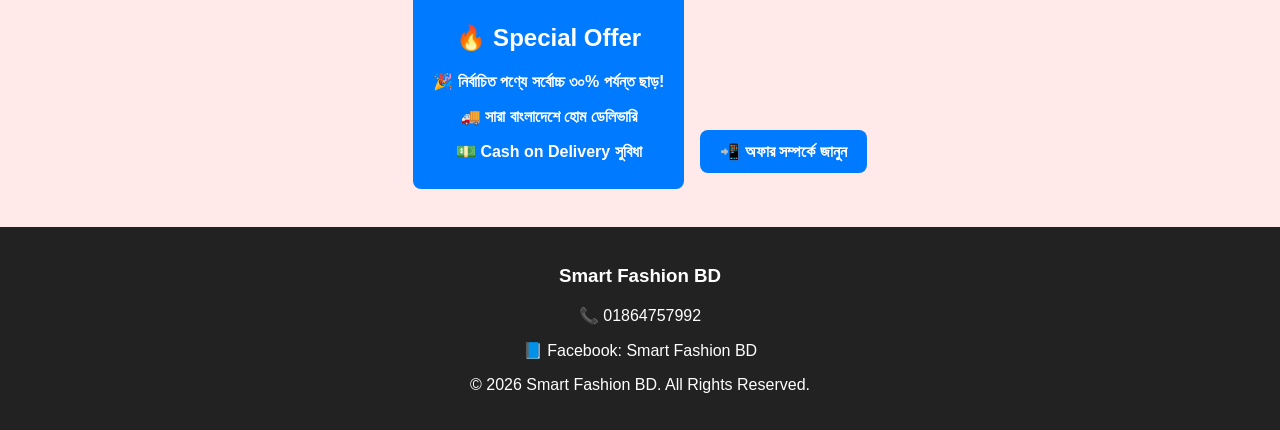
==== commit dcae8d45: "Update index.html" ====
--- a/index.html
+++ b/index.html
@@ -150,6 +150,7 @@
 </footer>
   
   <script src="menu.js"></script>
+  <script src="slider.js"></script>
   <a href="https://wa.me/8801864757992" class="whatsapp-float">
 💬
   </a>
--- a/style.css
+++ b/style.css
@@ -196,3 +196,50 @@
 transform:scale(1.1);
 transition:.3s;
     }
+.slider{
+position:relative;
+max-width:1200px;
+margin:auto;
+}
+
+.slide{
+display:none;
+width:100%;
+border-radius:15px;
+}
+
+.prev,.next{
+
+position:absolute;
+
+top:50%;
+
+transform:translateY(-50%);
+
+background:rgba(0,0,0,.5);
+
+color:white;
+
+border:none;
+
+padding:12px 18px;
+
+cursor:pointer;
+
+font-size:22px;
+
+border-radius:50%;
+
+}
+
+.prev{
+
+left:15px;
+
+}
+
+.next{
+
+right:15px;
+
+    }
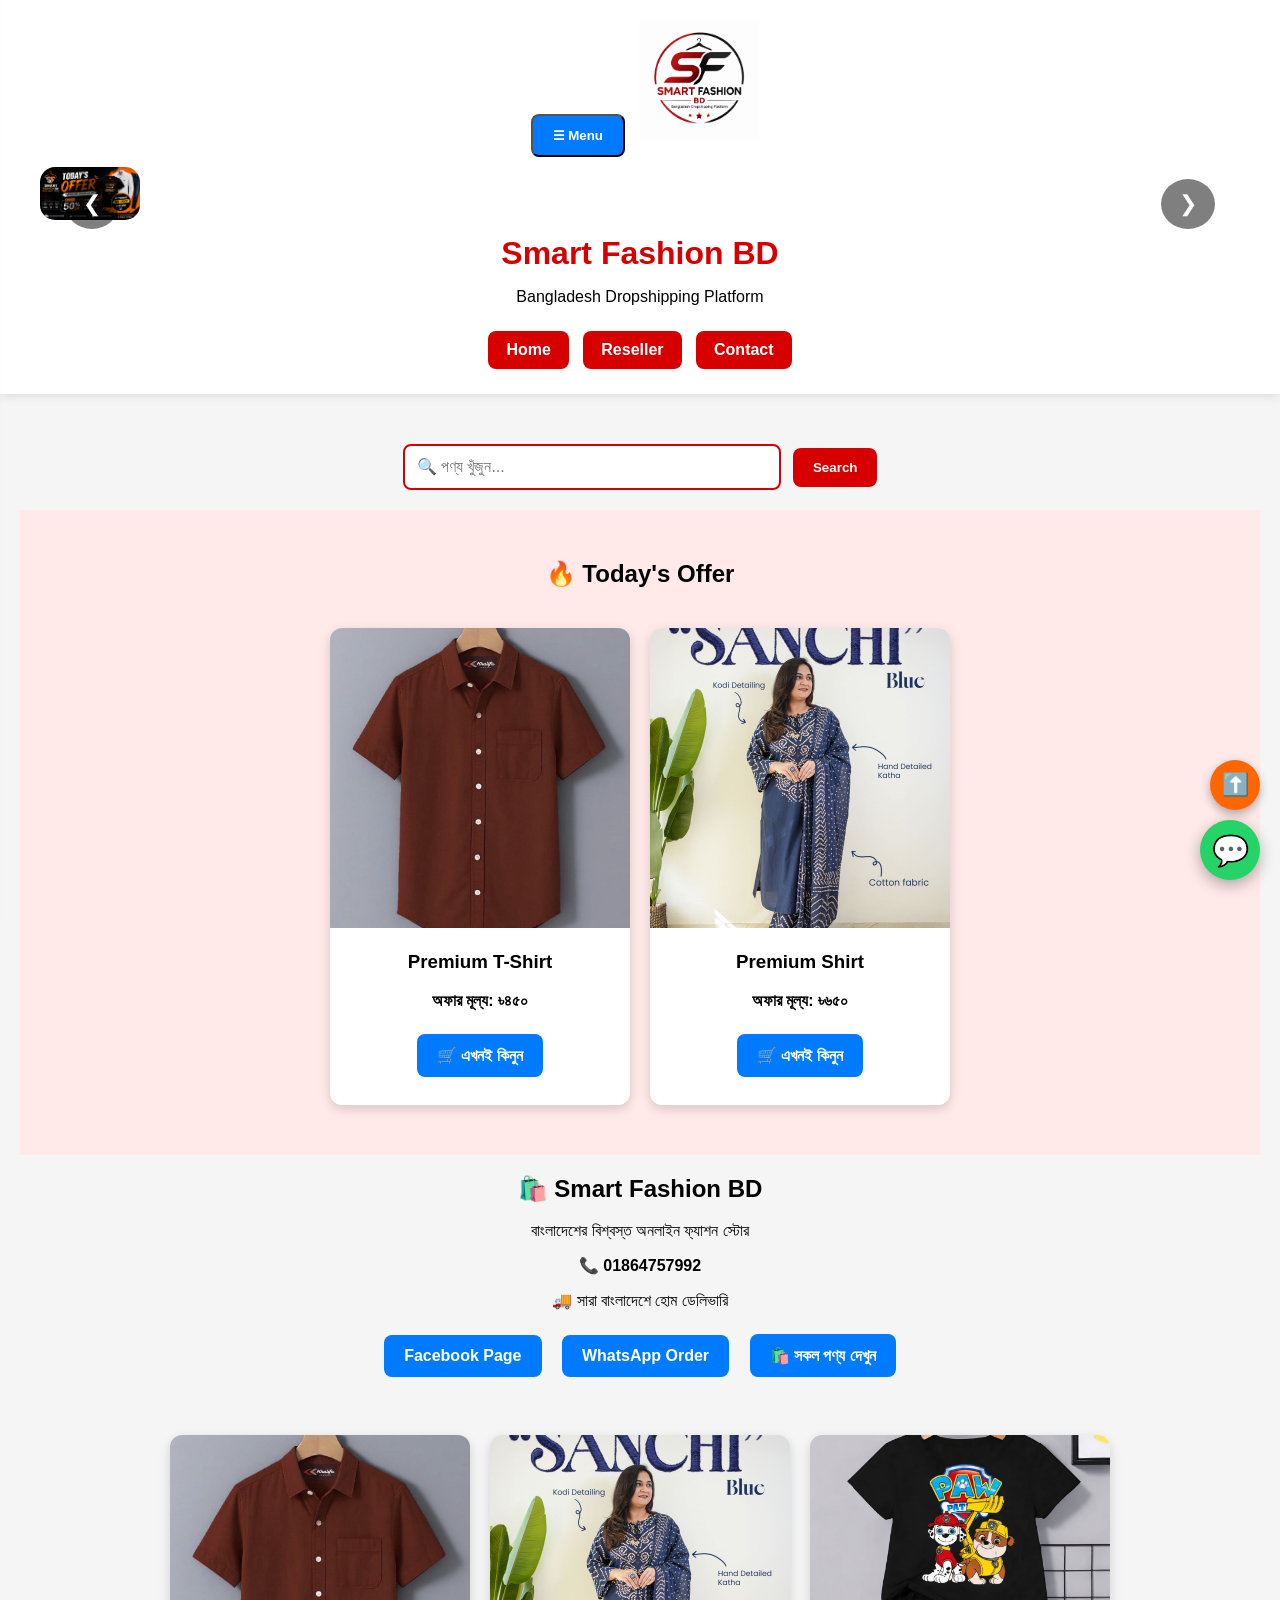
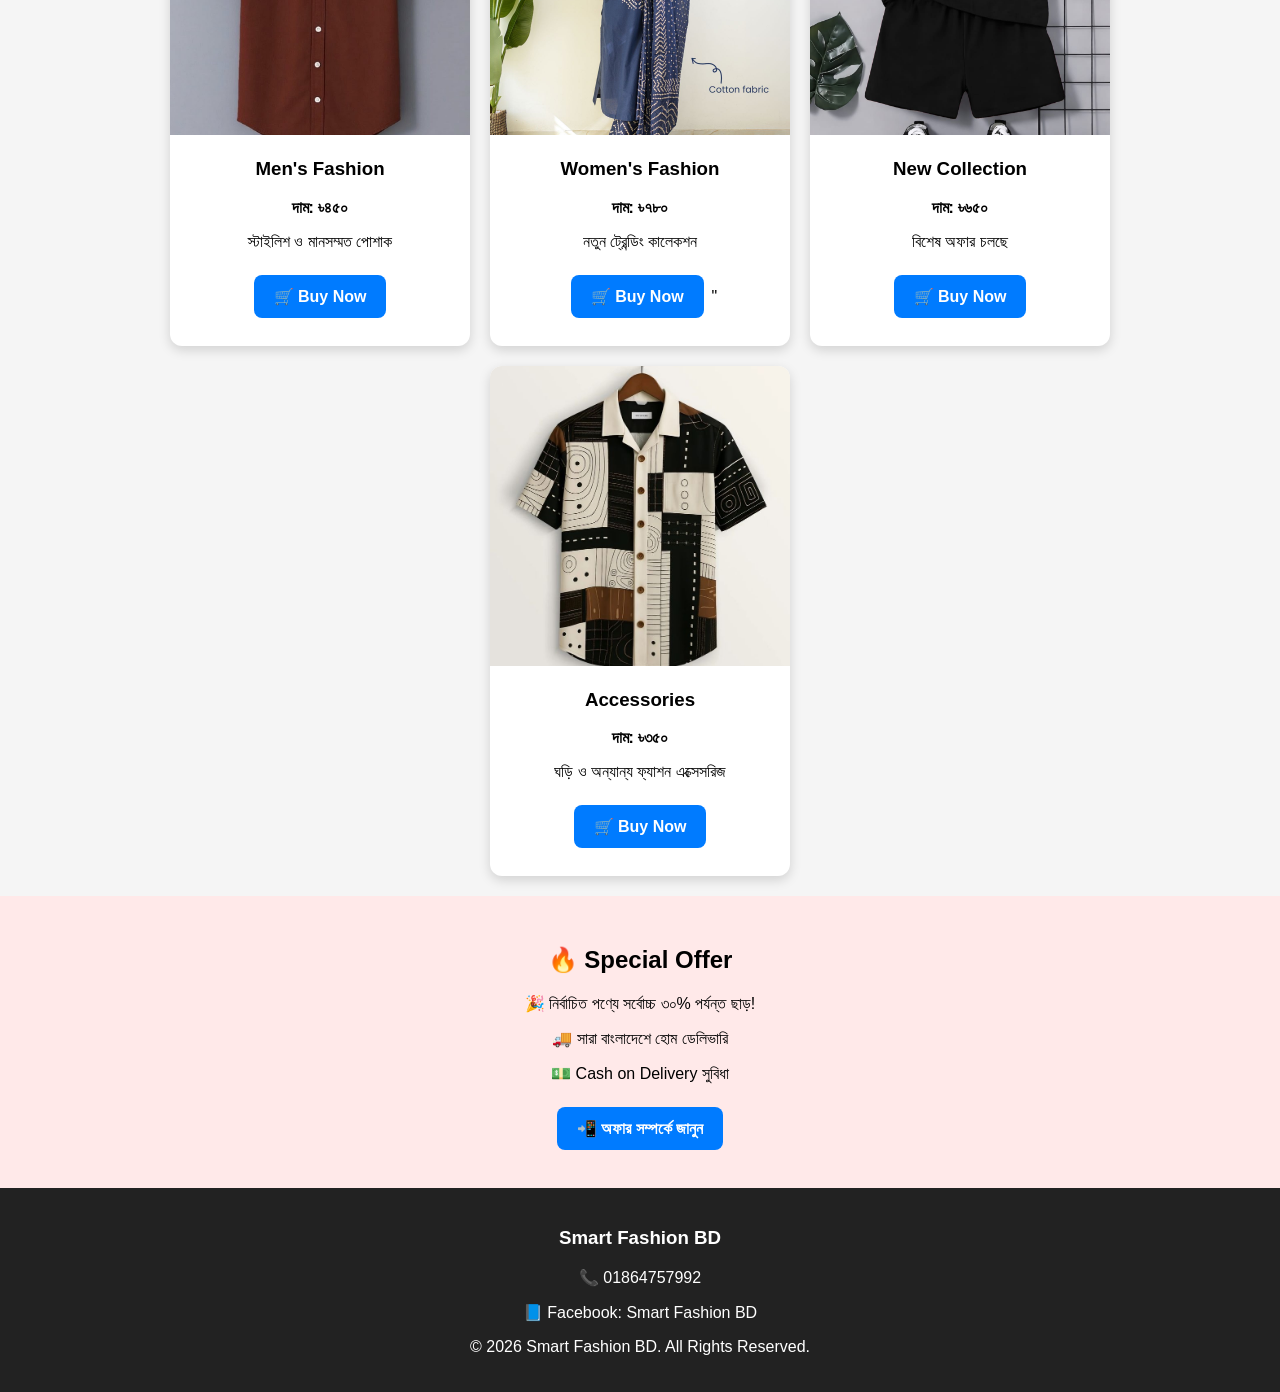
==== commit f357e674: "Update index.html" ====
--- a/index.html
+++ b/index.html
@@ -107,14 +107,14 @@
 <h3>Women's Fashion</h3>
 <p><strong>দাম: ৳৭৮০</strong></p>
 <p>নতুন ট্রেন্ডিং কালেকশন</p>
-<a href="https://wa.me/8801864757992?text=আমি Women's Fashion অর্ডার করতে চাই" class="btn"
+<a href="https://wa.me/8801864757992?text=আমি Women's Fashion অর্ডার করতে চাই" class="btn">🛒 Buy Now</a>"
 </div>
 <div class="card">
 <img src="1776963710_L_6.jpeg" alt="New Collection">
 <h3>New Collection</h3>
 <p><strong>দাম: ৳৬৫০</strong></p>
 <p>বিশেষ অফার চলছে</p>
-<a href="https://wa.me/8801864757992?text=আমি New Collection অর্ডার করতে চাই" class="btn">
+  <a href="https://wa.me/8801864757992?text=আমি New Collection অর্ডার করতে চাই" class="btn">🛒 Buy Now</a>
 </div>
 
 <div class="card">
@@ -122,7 +122,7 @@
 <h3>Accessories</h3>
 <p><strong>দাম: ৳৩৫০</strong></p>
 <p>ঘড়ি ও অন্যান্য ফ্যাশন এক্সেসরিজ</p>
-<a href="https://wa.me/8801864757992?text=আমি Accessories অর্ডার করতে চাই" class="btn">
+<a href="https://wa.me/8801864757992?text=আমি Accessories অর্ডার করতে চাই" class="btn">🛒 Buy Now</a>
 </div>
 
 </section>
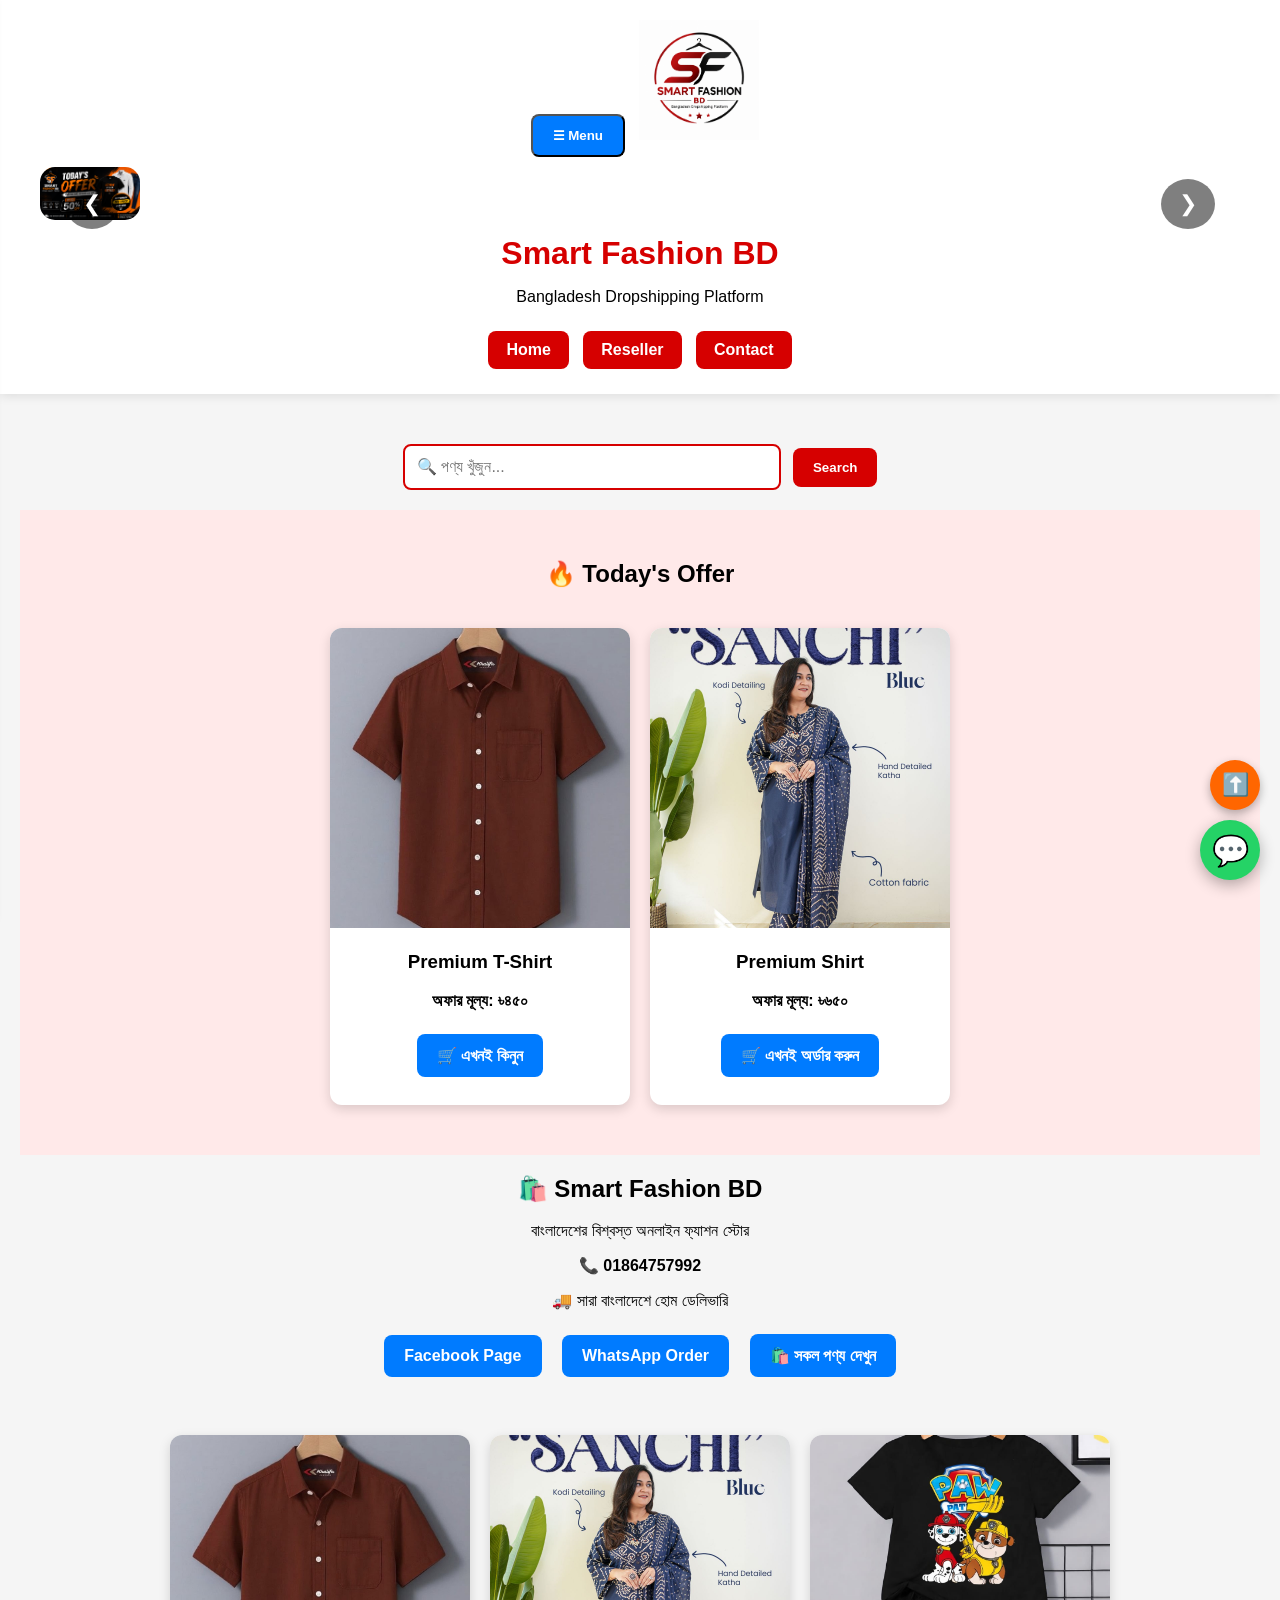
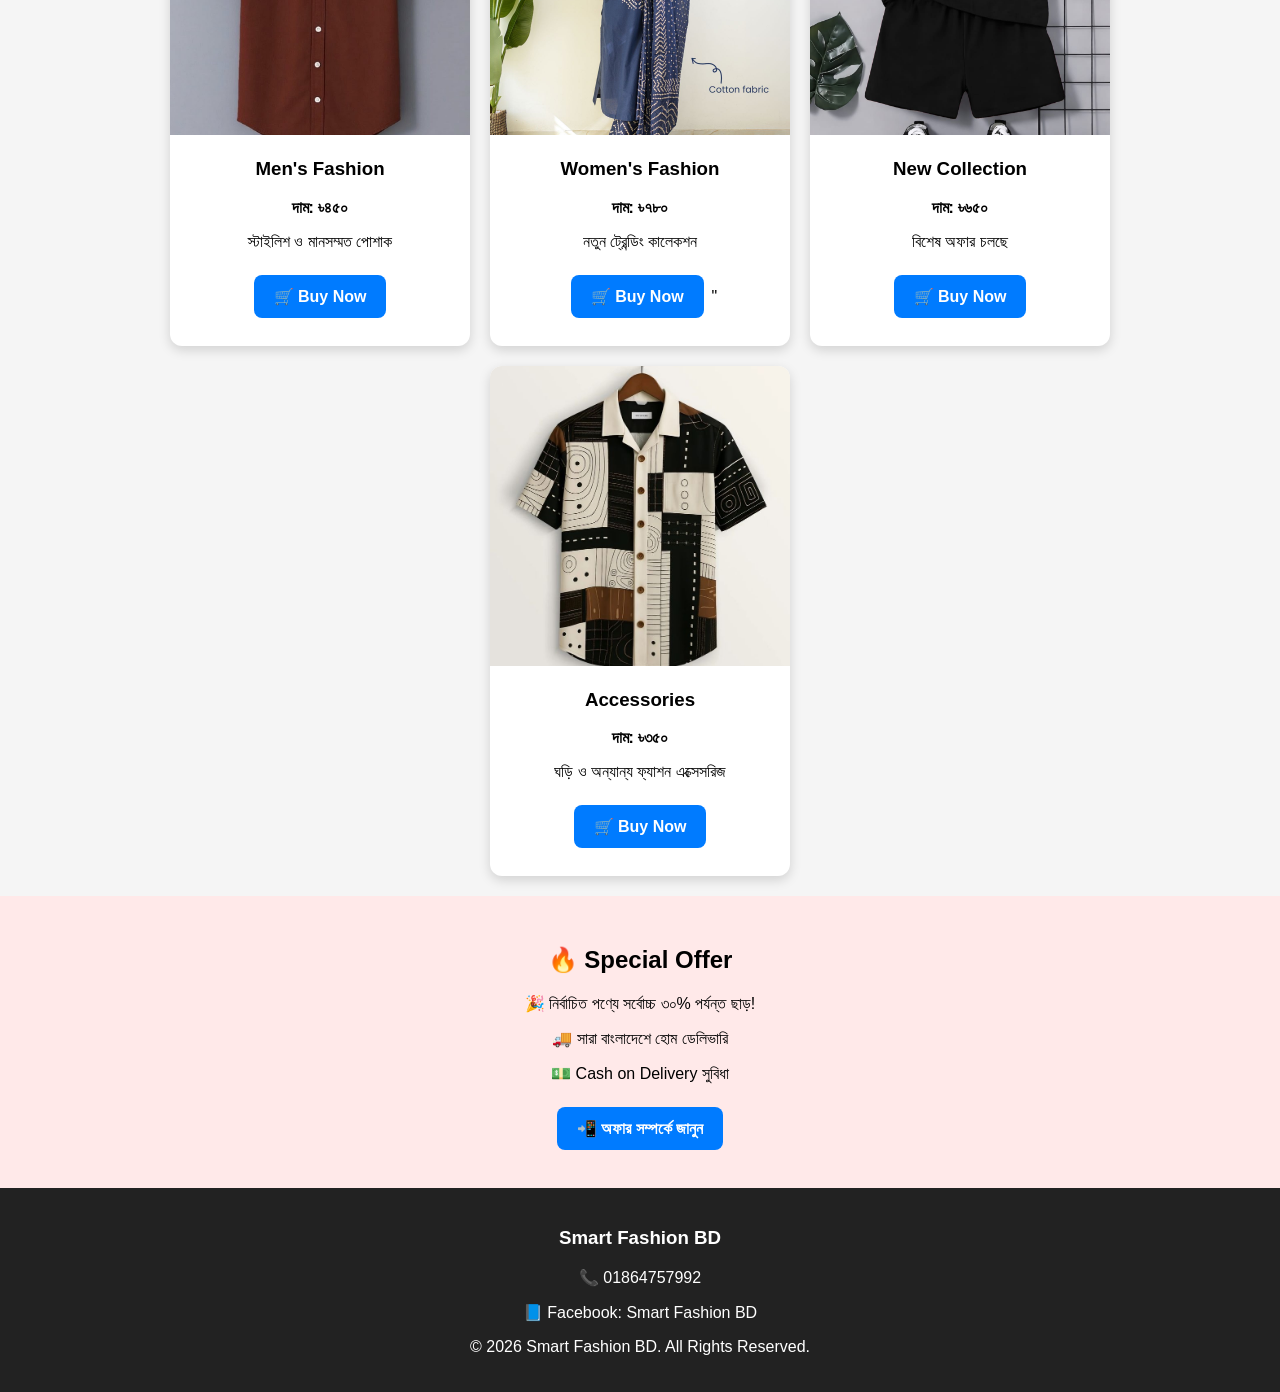
==== commit 3933487b: "Update index.html" ====
--- a/index.html
+++ b/index.html
@@ -72,7 +72,7 @@
 <img src="1783266754_L_6.jpeg" alt="Best Selling">
 <h3>Premium Shirt</h3>
 <p><strong>অফার মূল্য: ৳৬৫০</strong></p>
-<a href="order.html" class="btn">🛒 এখনই কিনুন</a>
+  <a href="https://forms.gle/eE5j55gS3hTj1eAE8" class="btn" target="_blank">🛒 এখনই অর্ডার করুন</a>
 </div>
 
 </div>
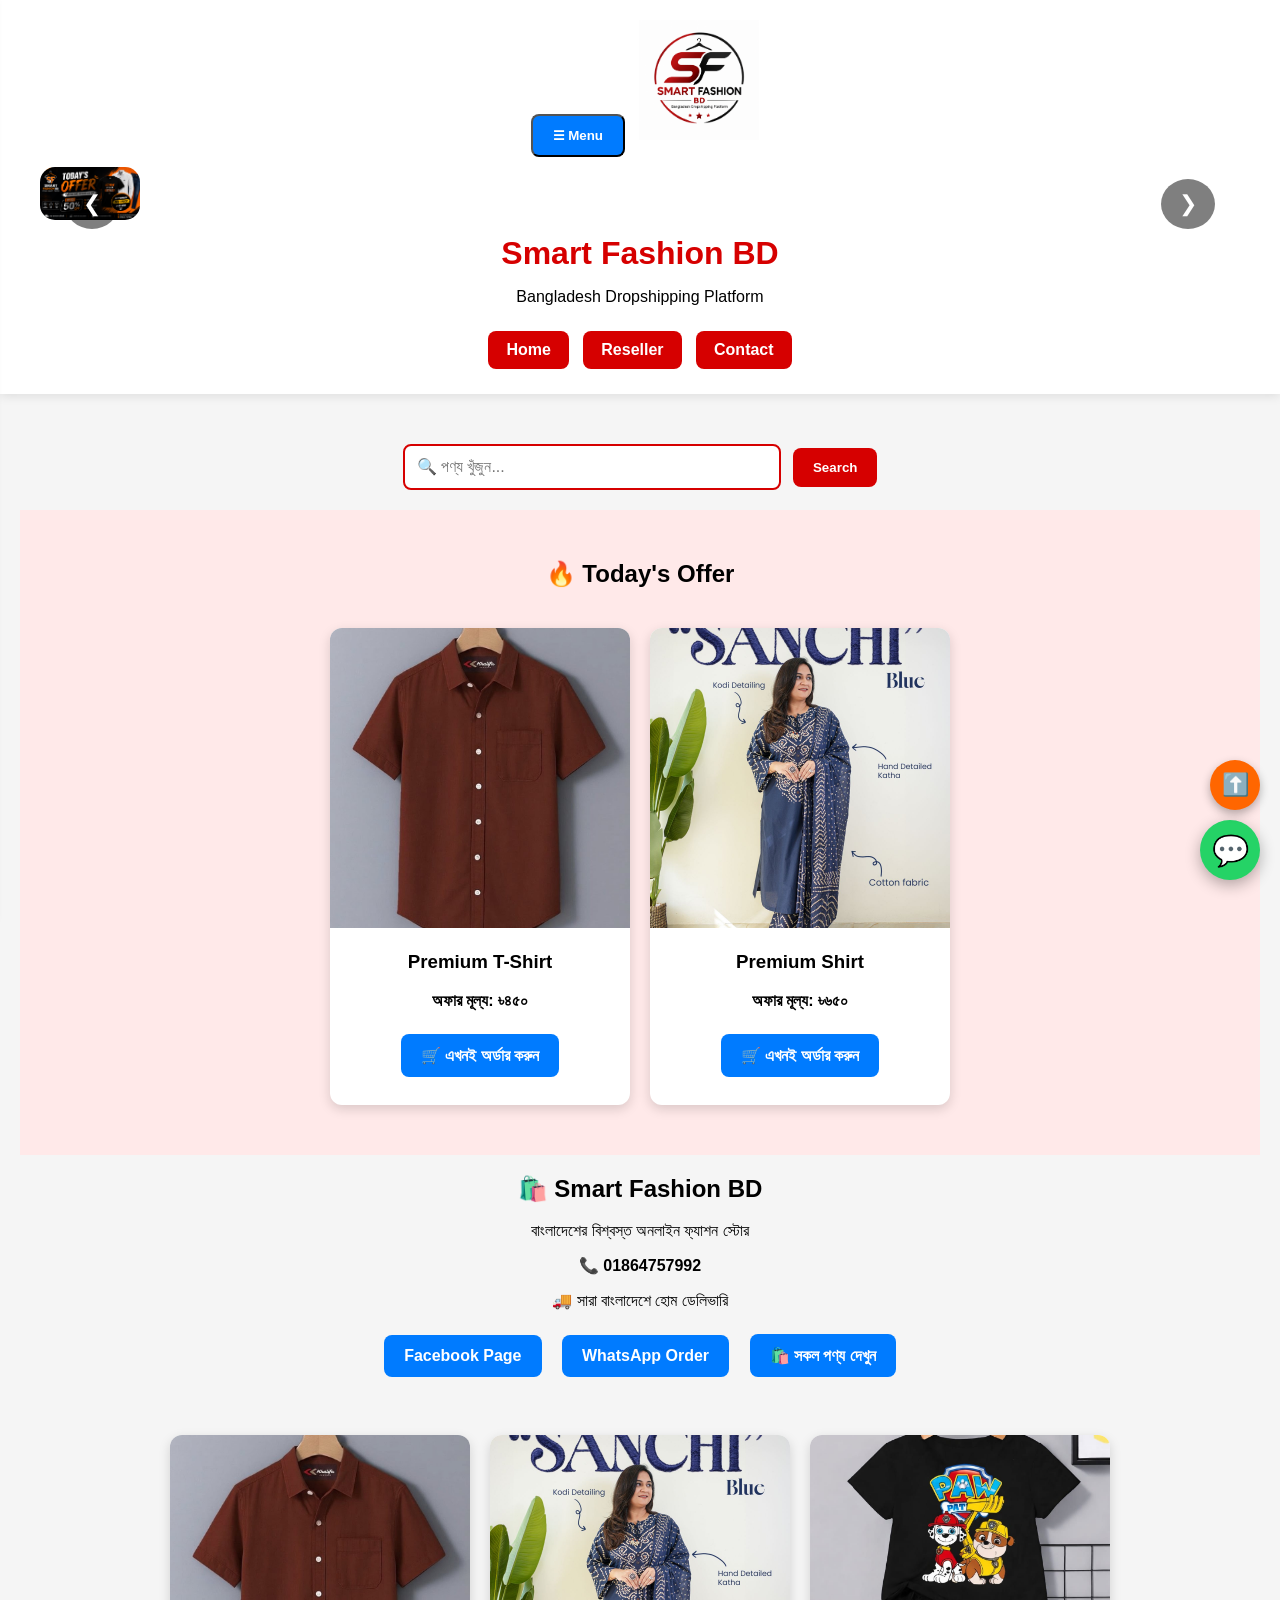
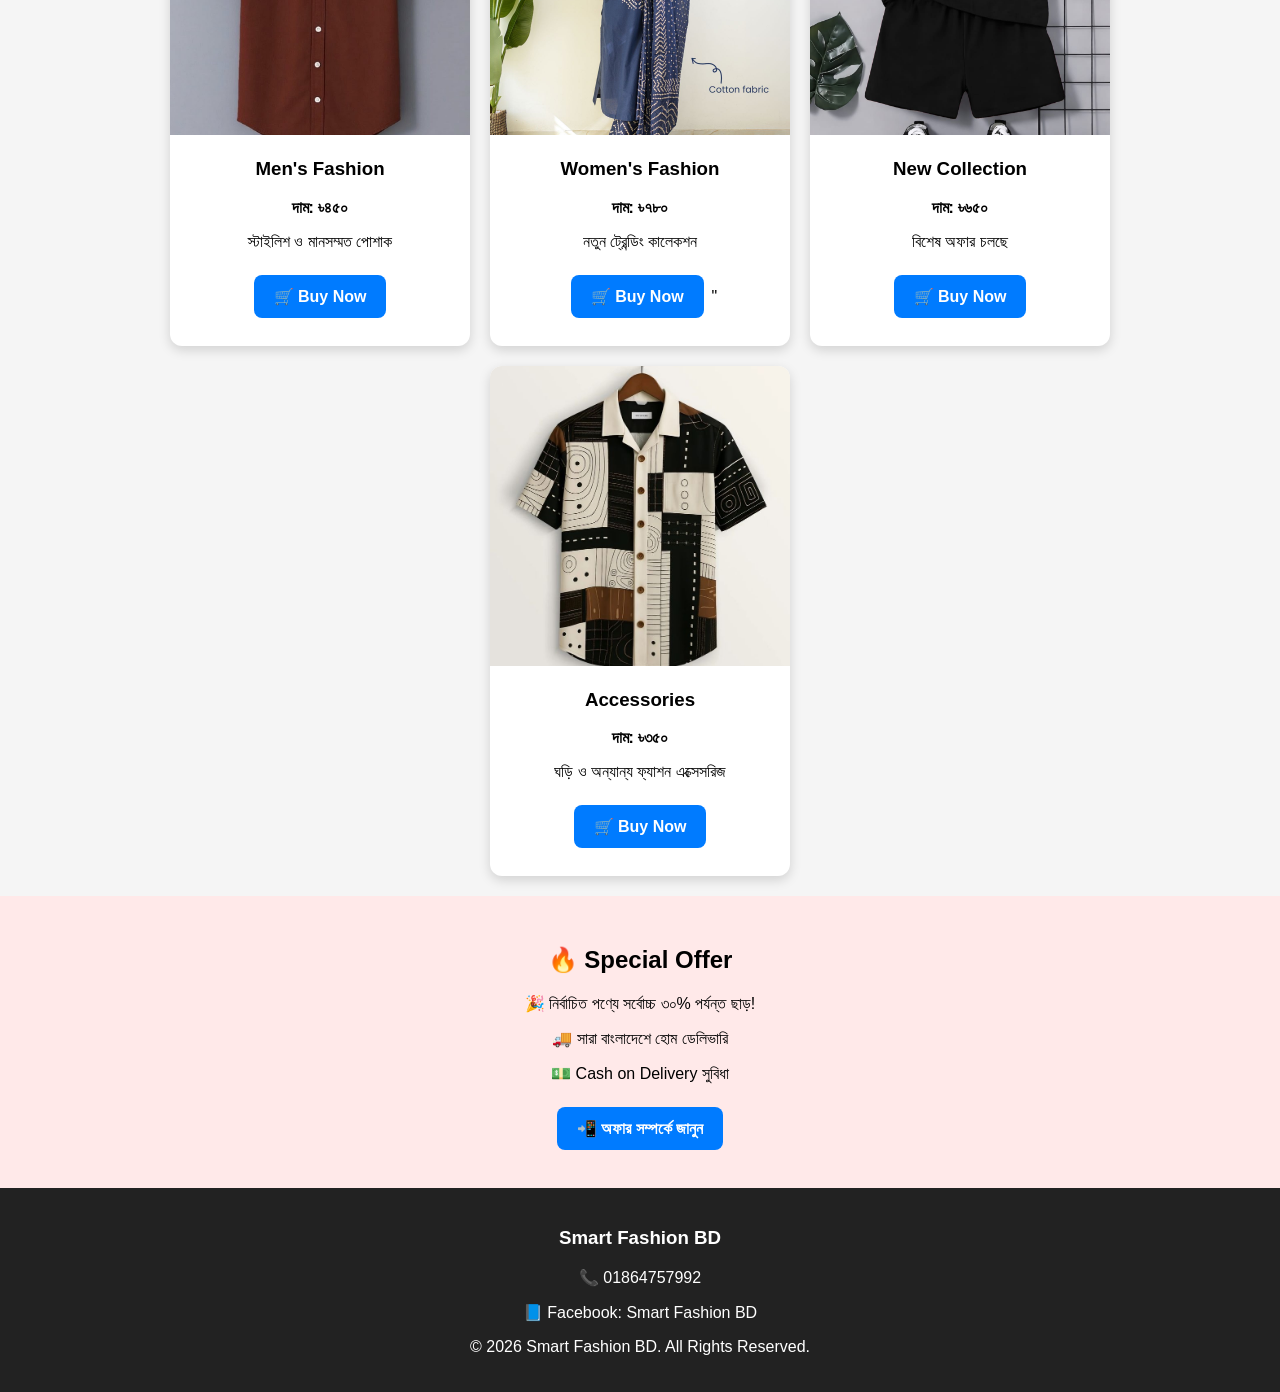
==== commit 01ce3749: "Update index.html" ====
--- a/index.html
+++ b/index.html
@@ -65,7 +65,7 @@
 <img src="1783412689_L_2.jpeg" alt="Offer Product">
 <h3>Premium T-Shirt</h3>
 <p><strong>অফার মূল্য: ৳৪৫০</strong></p>
-<a href="order.html" class="btn">🛒 এখনই কিনুন</a>
+<a href="https://forms.gle/eE5j55gS3hTj1eAE8" class="btn" target="_blank">🛒 এখনই অর্ডার করুন</a>
 </div>
 
 <div class="card">
